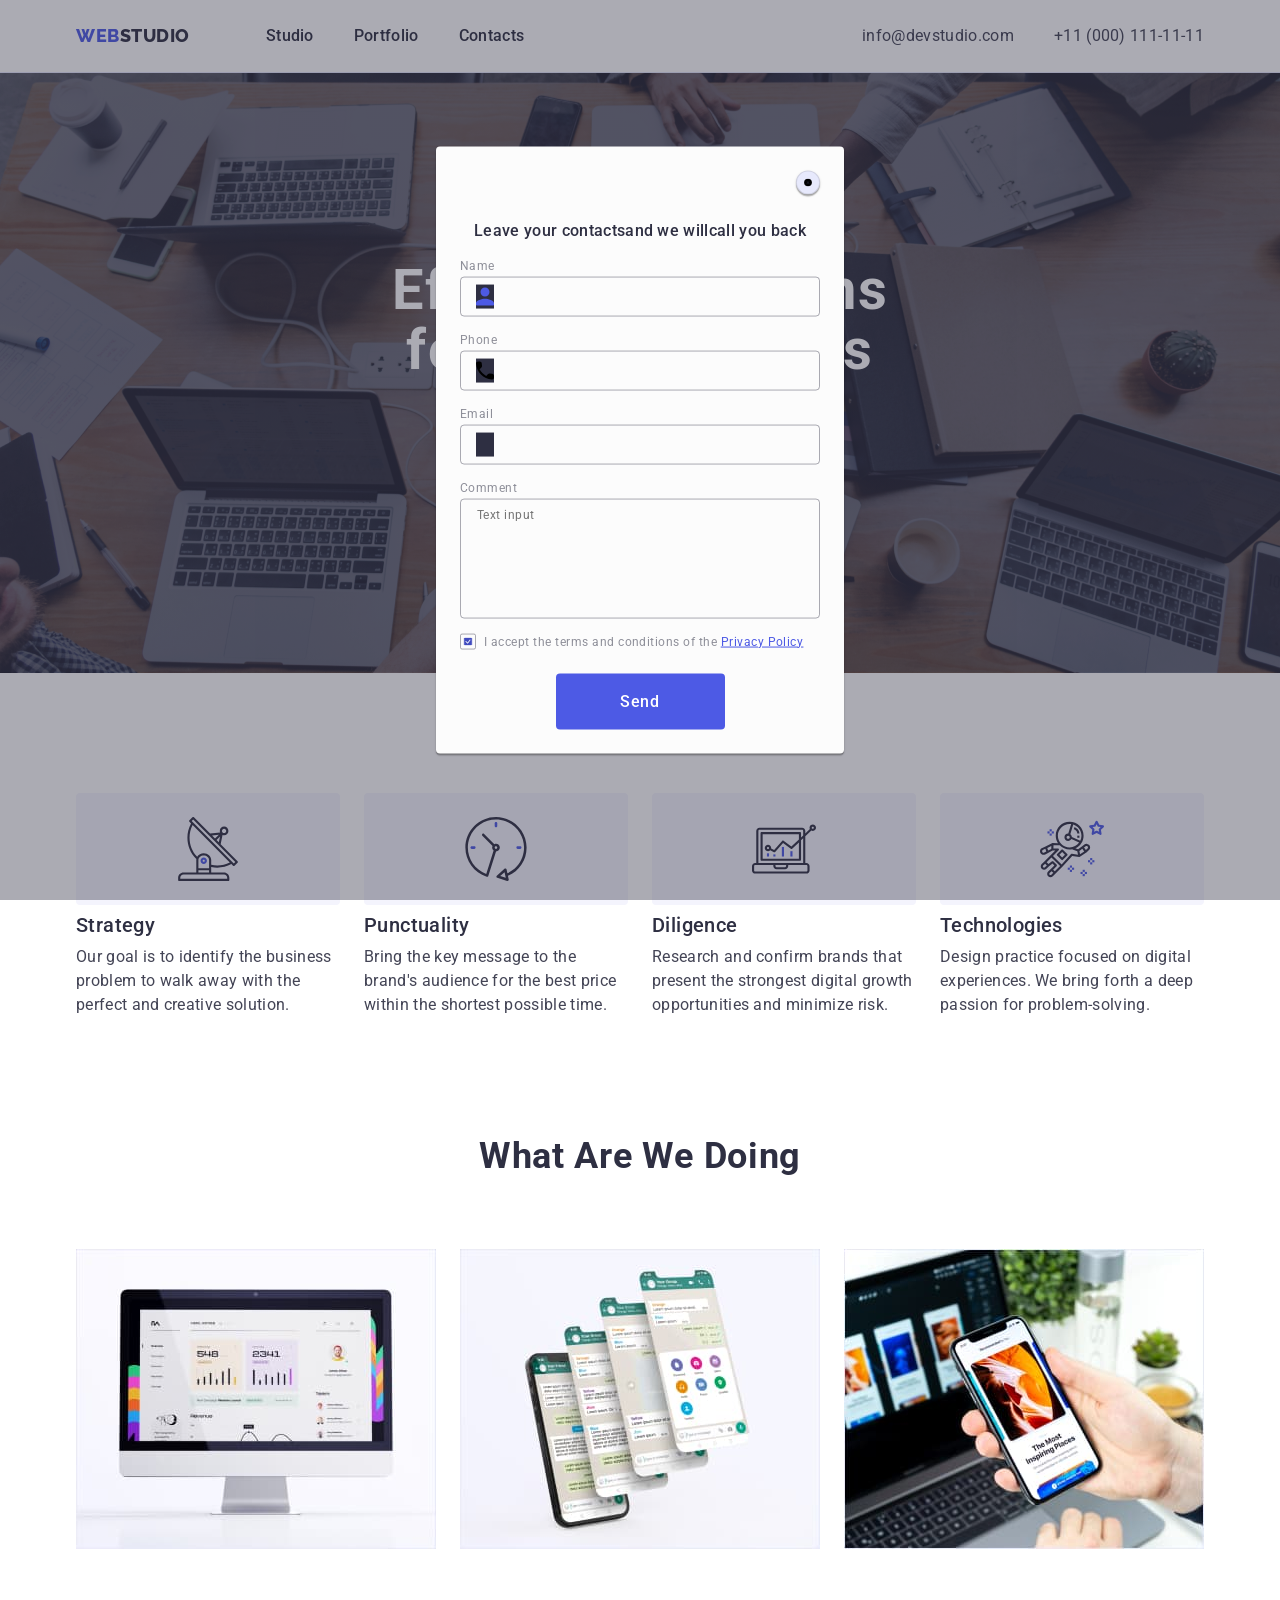
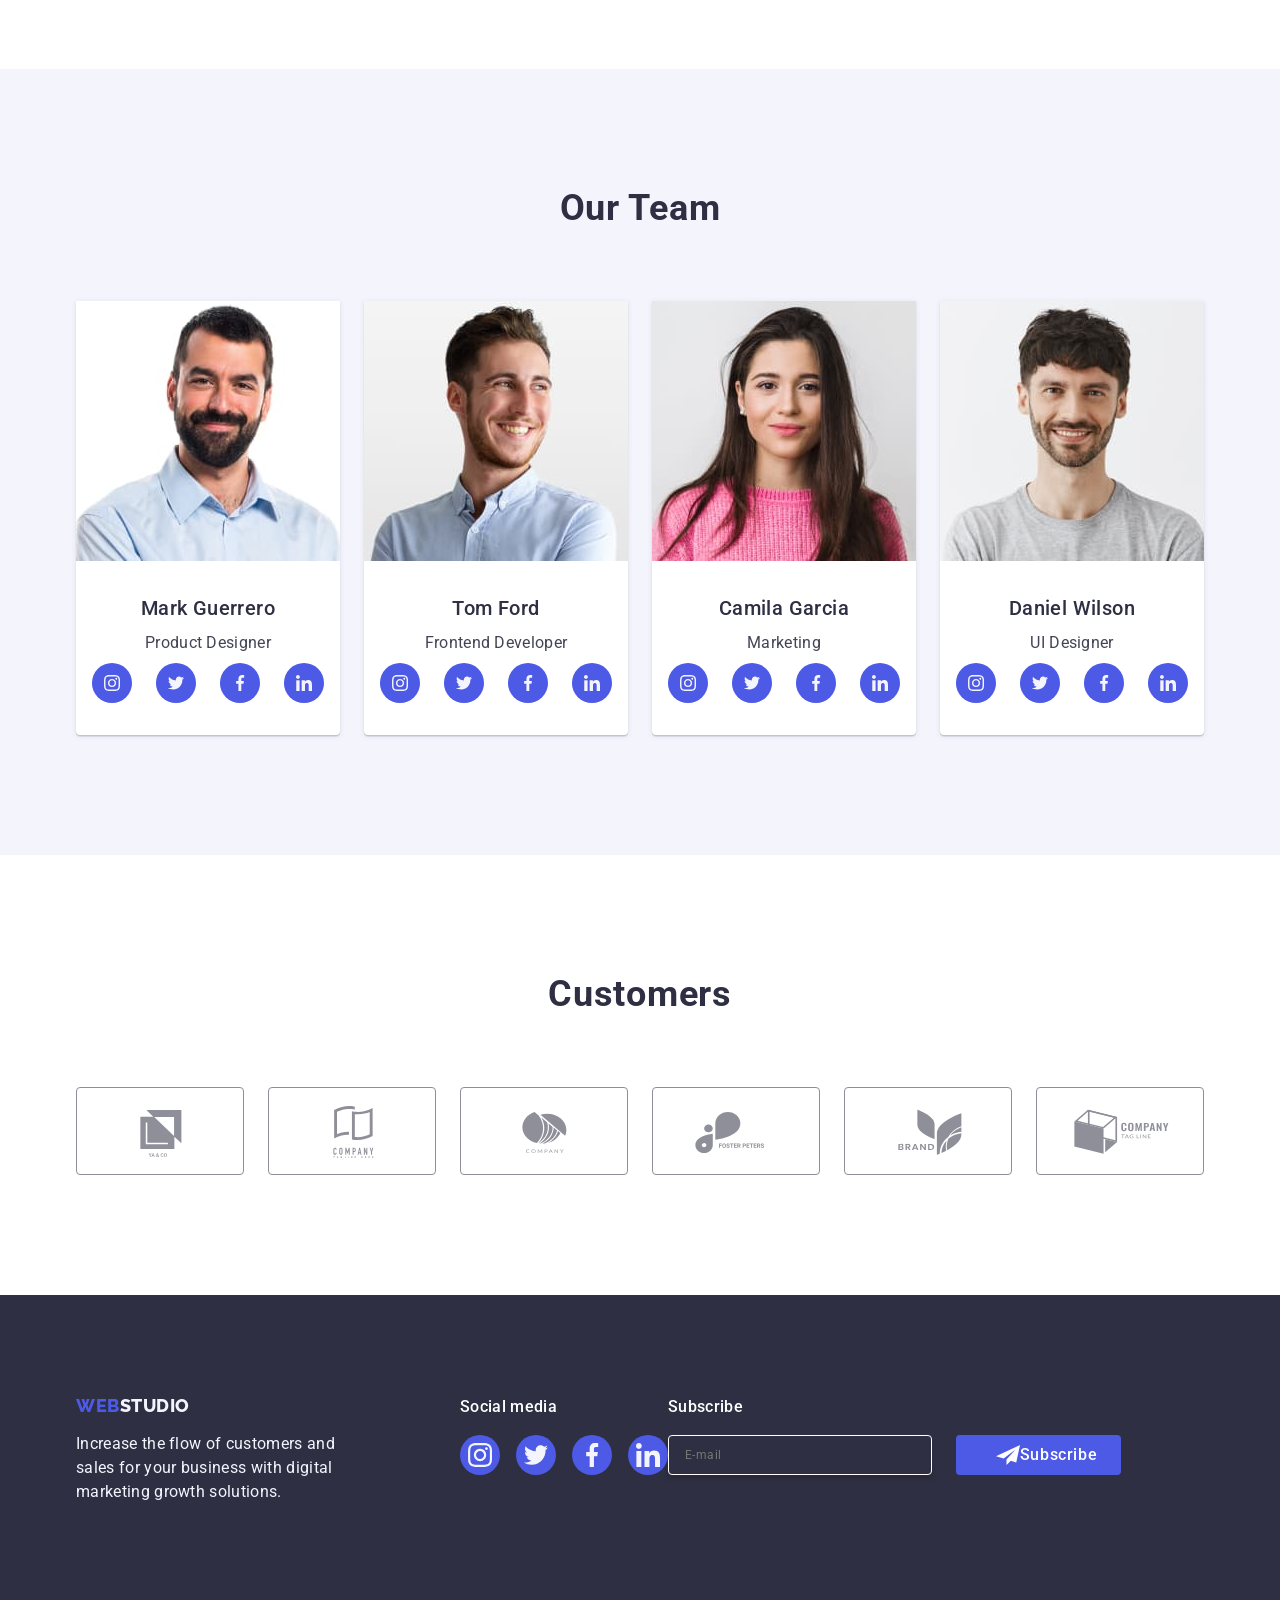
==== index.html @ 84ed00a1 "cor" ====
<!DOCTYPE html>
<html lang="en">
  <head>
    <meta charset="UTF-8" />
    <meta http-equiv="X-UA-Compatible" content="IE=edge" />
    <meta name="viewport" content="width=device-width, initial-scale=1.0" />
    <title>Effective Solutions for Your Business</title>
    <link rel="preconnect" href="https://fonts.googleapis.com" />
    <link rel="preconnect" href="https://fonts.gstatic.com" crossorigin />
    <link
      href="https://fonts.googleapis.com/css2?family=Montserrat:wght@400;700&family=Raleway:wght@800&family=Roboto:wght@400;500;700&display=swap"
      rel="stylesheet"
    />
    <link
      rel="stylesheet"
      href="https://cdnjs.cloudflare.com/ajax/libs/modern-normalize/1.1.0/modern-normalize.min.css"
    />
    <link rel="stylesheet" href="./css/styles.css" />
  </head>
  <body class="page">
    <!--Header-->
    <header class="page-header">
      <div class="container nav-container">
        <nav class="header-nav">
          <a class="link logo-type" href="./index.html"
            >Web<span class="logo-page">Studio</span></a
          >
          <ul class="list first-menu">
            <li class="list menu-item">
              <a class="link menu-link" href="./index.html">Studio</a>
            </li>
            <li class="list menu-item">
              <a class="link menu-link" href="./portfolio.html">Portfolio</a>
            </li>
            <li class="list menu-item">
              <a class="link menu-link" href="">Contacts</a>
            </li>
          </ul>
        </nav>
        <address class="contacts-item">
          <ul class="list contacts-list">
            <li class="link contacts-menu">
              <a class="link contacts" href="mailto:info@devstudio.com"
                >info@devstudio.com</a
              >
            </li>
            <li class="link contacts-menu">
              <a class="link contacts-tel" href="tel:+110001111111"
                >+11 (000) 111-11-11</a
              >
            </li>
          </ul>
        </address>
      </div>
    </header>
    <!--Main-->
    <main>
      <!--hero image-->
      <section class="main">
        <div class="container">
          <h1 class="main-menu">Effective Solutions for Your Business</h1>
          <button class="modal-open-btn" type="button">Order Service</button>
        </div>
      </section>
      <!--List-->
      <section class="list-main">
        <div class="container">
          <h2 class="main-list visually-hidden">Criteria</h2>
          <ul class="list top-list">
            <li class="item-list">
              <div class="icon-container">
                <svg
                  class="icon-list-container"
                  aria-label="іконка першої групи"
                  width="64"
                  height="64"
                >
                  <use href="./images/icons.svg#icon-antenna-1"></use>
                </svg>
              </div>
              <h3 class="list-head">Strategy</h3>
              <p class="text-list">
                Our goal is to identify the business problem to walk away with
                the perfect and creative solution.
              </p>
            </li>
            <li class="item-list">
              <div class="icon-container">
                <svg
                  class="icon-list-container"
                  aria-label="іконка першої групи"
                  width="64"
                  height="64"
                >
                  <use href="./images/icons.svg#icon-clock-1"></use>
                </svg>
              </div>
              <h3 class="list-head">Punctuality</h3>
              <p class="text-list">
                Bring the key message to the brand's audience for the best price
                within the shortest possible time.
              </p>
            </li>
            <li class="item-list">
              <div class="icon-container">
                <svg
                  class="icon-list-container"
                  aria-label="іконка першої групи"
                  width="64"
                  height="64"
                >
                  <use href="./images/icons.svg#icon-diagram-1"></use>
                </svg>
              </div>
              <h3 class="list-head">Diligence</h3>
              <p class="text-list">
                Research and confirm brands that present the strongest digital
                growth opportunities and minimize risk.
              </p>
            </li>
            <li class="item-list">
              <div class="icon-container">
                <svg
                  class="icon-list-container"
                  aria-label="іконка першої групи"
                  width="64"
                  height="64"
                >
                  <use href="./images/icons.svg#icon-astronaut-1"></use>
                </svg>
              </div>
              <h3 class="list-head">Technologies</h3>
              <p class="text-list">
                Design practice focused on digital experiences. We bring forth a
                deep passion for problem-solving.
              </p>
            </li>
          </ul>
        </div>
      </section>
      <!--What are we doing-->
      <section class="about">
        <div class="container">
          <h2 class="title-theme">What are we doing</h2>
          <ul class="list about-list">
            <li class="about-gallery">
              <img
                class="about-gallery-img"
                src="./images/what-are-we-doing/img-1.jpg"
                alt="Portfolio"
                width="360"
                height="300"
              />
            </li>
            <li class="about-gallery">
              <img
                class="about-gallery-img"
                src="./images/what-are-we-doing/img-2.jpg"
                alt="Portfolio"
                width="360"
                height="300"
              />
            </li>
            <li class="about-gallery">
              <img
                class="about-gallery-img"
                src="./images/what-are-we-doing/img-3.jpg"
                alt="Portfolio"
                width="360"
                height="300"
              />
            </li>
          </ul>
        </div>
      </section>
      <!--Our Team-->
      <section class="employees">
        <div class="container">
          <h2 class="title-theme">Our Team</h2>
          <ul class="list employees-list">
            <li class="employees-list-item">
              <img
                class="employees-list-img"
                src="./images/our-time/mark-guerrero.jpg"
                alt="time"
                width="264"
                height="260"
              />
              <div class="container-employees">
                <h3 class="employees-list-name">Mark Guerrero</h3>
                <p class="employees-list-position">Product Designer</p>
                <ul class="social-list list">
                  <li class="social-list-item">
                    <a href="" class="social-list-link">
                      <svg
                        class="social-list-icon"
                        aria-label="іконка інстаграма"
                        width="16"
                        height="16"
                      >
                        <use href="./images/icons.svg#icon-instagram-2"></use>
                      </svg>
                    </a>
                  </li>
                  <li class="social-list-item">
                    <a href="" class="social-list-link">
                      <svg
                        class="social-list-icon"
                        aria-label="іконка твітера"
                        width="16"
                        height="16"
                      >
                        <use href="./images/icons.svg#icon-twitter-1"></use>
                      </svg>
                    </a>
                  </li>
                  <li class="social-list-item">
                    <a href="" class="social-list-link">
                      <svg
                        class="social-list-icon"
                        aria-label="іконка фейсбука"
                        width="16"
                        height="16"
                      >
                        <use href="./images/icons.svg#icon-facebook-1"></use>
                      </svg>
                    </a>
                  </li>
                  <li class="social-list-item">
                    <a href="" class="social-list-link">
                      <svg
                        class="social-list-icon"
                        aria-label="іконка лінкедина"
                        width="16"
                        height="16"
                      >
                        <use href="./images/icons.svg#icon-linkedin-1"></use>
                      </svg>
                    </a>
                  </li>
                </ul>
              </div>
            </li>
            <li class="employees-list-item">
              <img
                class="employees-list-img"
                src="./images/our-time/tom-ford.jpg"
                alt="time"
                width="264"
                height="260"
              />
              <div class="container-employees">
                <h3 class="employees-list-name">Tom Ford</h3>
                <p class="employees-list-position">Frontend Developer</p>
                <ul class="social-list list">
                  <li class="social-list-item">
                    <a href="" class="social-list-link">
                      <svg
                        class="social-list-icon"
                        aria-label="іконка інстаграма"
                        width="16"
                        height="16"
                      >
                        <use href="./images/icons.svg#icon-instagram-2"></use>
                      </svg>
                    </a>
                  </li>
                  <li class="social-list-item">
                    <a href="" class="social-list-link">
                      <svg
                        class="social-list-icon"
                        aria-label="іконка твітера"
                        width="16"
                        height="16"
                      >
                        <use href="./images/icons.svg#icon-twitter-1"></use>
                      </svg>
                    </a>
                  </li>
                  <li class="social-list-item">
                    <a href="" class="social-list-link">
                      <svg
                        class="social-list-icon"
                        aria-label="іконка фейсбука"
                        width="16"
                        height="16"
                      >
                        <use href="./images/icons.svg#icon-facebook-1"></use>
                      </svg>
                    </a>
                  </li>
                  <li class="social-list-item">
                    <a href="" class="social-list-link">
                      <svg
                        class="social-list-icon"
                        aria-label="іконка лінкедина"
                        width="16"
                        height="16"
                      >
                        <use href="./images/icons.svg#icon-linkedin-1"></use>
                      </svg>
                    </a>
                  </li>
                </ul>
              </div>
            </li>
            <li class="employees-list-item">
              <img
                class="employees-list-img"
                src="./images/our-time/camila-garcia.jpg"
                alt="time"
                width="264"
                height="260"
              />
              <div class="container-employees">
                <h3 class="employees-list-name">Camila Garcia</h3>
                <p class="employees-list-position">Marketing</p>
                <ul class="social-list list">
                  <li class="social-list-item">
                    <a href="" class="social-list-link">
                      <svg
                        class="social-list-icon"
                        aria-label="іконка інстаграма"
                        width="16"
                        height="16"
                      >
                        <use href="./images/icons.svg#icon-instagram-2"></use>
                      </svg>
                    </a>
                  </li>
                  <li class="social-list-item">
                    <a href="" class="social-list-link">
                      <svg
                        class="social-list-icon"
                        aria-label="іконка твітера"
                        width="16"
                        height="16"
                      >
                        <use href="./images/icons.svg#icon-twitter-1"></use>
                      </svg>
                    </a>
                  </li>
                  <li class="social-list-item">
                    <a href="" class="social-list-link">
                      <svg
                        class="social-list-icon"
                        aria-label="іконка фейсбука"
                        width="16"
                        height="16"
                      >
                        <use href="./images/icons.svg#icon-facebook-1"></use>
                      </svg>
                    </a>
                  </li>
                  <li class="social-list-item">
                    <a href="" class="social-list-link">
                      <svg
                        class="social-list-icon"
                        aria-label="іконка лінкедина"
                        width="16"
                        height="16"
                      >
                        <use href="./images/icons.svg#icon-linkedin-1"></use>
                      </svg>
                    </a>
                  </li>
                </ul>
              </div>
            </li>
            <li class="employees-list-item">
              <img
                class="employees-list-img"
                src="./images/our-time/daniel-wilson.jpg"
                alt="time"
                width="264"
                height="260"
              />
              <div class="container-employees">
                <h3 class="employees-list-name">Daniel Wilson</h3>
                <p class="employees-list-position">UI Designer</p>
                <ul class="social-list list">
                  <li class="social-list-item">
                    <a href="" class="social-list-link">
                      <svg
                        class="social-list-icon"
                        aria-label="іконка інстаграма"
                        width="16"
                        height="16"
                      >
                        <use href="./images/icons.svg#icon-instagram-2"></use>
                      </svg>
                    </a>
                  </li>
                  <li class="social-list-item">
                    <a href="" class="social-list-link">
                      <svg
                        class="social-list-icon"
                        aria-label="іконка твітера"
                        width="16"
                        height="16"
                      >
                        <use href="./images/icons.svg#icon-twitter-1"></use>
                      </svg>
                    </a>
                  </li>
                  <li class="social-list-item">
                    <a href="" class="social-list-link">
                      <svg
                        class="social-list-icon"
                        aria-label="іконка фейсбука"
                        width="16"
                        height="16"
                      >
                        <use href="./images/icons.svg#icon-facebook-1"></use>
                      </svg>
                    </a>
                  </li>
                  <li class="social-list-item">
                    <a href="" class="social-list-link">
                      <svg
                        class="social-list-icon"
                        aria-label="іконка лінкедина"
                        width="16"
                        height="16"
                      >
                        <use href="./images/icons.svg#icon-linkedin-1"></use>
                      </svg>
                    </a>
                  </li>
                </ul>
              </div>
            </li>
          </ul>
        </div>
      </section>
      <!--Customers-->
      <section class="customers-logo">
        <div class="container">
          <h2 class="customers-head">Customers</h2>
          <ul class="customers-list list">
            <li class="customers-list-icon">
              <a href="" class="customers-icon">
                <svg class="icon-svg" width="104" height="56">
                  <use href="./images/icons.svg#icon-Logo"></use>
                </svg>
              </a>
            </li>
            <li class="customers-list-icon">
              <a href="" class="customers-icon">
                <svg class="icon-svg" width="104" height="56">
                  <use href="./images/icons.svg#icon-Logo-1"></use>
                </svg>
              </a>
            </li>
            <li class="customers-list-icon">
              <a href="" class="customers-icon">
                <svg class="icon-svg" width="104" height="56">
                  <use href="./images/icons.svg#icon-Logo-2"></use>
                </svg>
              </a>
            </li>
            <li class="customers-list-icon">
              <a href="" class="customers-icon">
                <svg class="icon-svg" width="104" height="56">
                  <use href="./images/icons.svg#icon-Logo-3"></use>
                </svg>
              </a>
            </li>
            <li class="customers-list-icon">
              <a href="" class="customers-icon">
                <svg class="icon-svg" width="104" height="56">
                  <use href="./images/icons.svg#icon-Logo-4"></use>
                </svg>
              </a>
            </li>
            <li class="customers-list-icon">
              <a href="" class="customers-icon">
                <svg class="icon-svg" width="104" height="56">
                  <use href="./images/icons.svg#icon-Logo-5"></use>
                </svg>
              </a>
            </li>
          </ul>
        </div>
      </section>
    </main>
    <!--Footer-->
    <footer class="aside">
      <div class="container aside-container">
        <div class="social-head">
          <a class="link logo" href="./index.html"
            >Web<span class="logo-part">Studio</span></a
          >
          <p class="text-footer">
            Increase the flow of customers and sales for your business with
            digital marketing growth solutions.
          </p>
        </div>
        <div class="social-container">
          <p class="head-list">Social media</p>
          <ul class="main-list list">
            <li class="social-list-item">
              <a href="" class="main-list-link">
                <svg
                  class="social-list-icon"
                  aria-label="іконка інстаграма"
                  width="24"
                  height="24"
                >
                  <use href="./images/icons.svg#icon-instagram-2"></use>
                </svg>
              </a>
            </li>
            <li class="social-list-item">
              <a href="" class="main-list-link">
                <svg
                  class="social-list-icon"
                  aria-label="іконка твітера"
                  width="24"
                  height="24"
                >
                  <use href="./images/icons.svg#icon-twitter-1"></use>
                </svg>
              </a>
            </li>
            <li class="social-list-item">
              <a href="" class="main-list-link">
                <svg
                  class="social-list-icon"
                  aria-label="іконка фейсбука"
                  width="24"
                  height="24"
                >
                  <use href="./images/icons.svg#icon-facebook-1"></use>
                </svg>
              </a>
            </li>
            <li class="social-list-item">
              <a href="" class="main-list-link">
                <svg
                  class="social-list-icon"
                  aria-label="іконка лінкедина"
                  width="24"
                  height="24"
                >
                  <use href="./images/icons.svg#icon-linkedin-1"></use>
                </svg>
              </a>
            </li>
          </ul>
        </div>
        <!-----Subscribe----->
        <div class="subscribe-container">
          <p class="subscribe-list">Subscribe</p>
          <form class="subscribe-form">
            <label class="subscribe-form-label">
              <input
                type="email"
                name="user-mail"
                placeholder="E-mail"
                class="subscribe-form-label-input"
              />
            </label>
            <button class="subscribe-form-submit-btn" type="submit">
              <svg
                width="24"
                height="24"
                class="subscribe-form-submit-btn-icon"
              >
                <use
                  href="./images/subscr-icons/symbol-defs.svg#icon-subscribe"
                ></use>
              </svg>
              Subscribe
            </button>
          </form>
        </div>
      </div>
    </footer>

    <!-------Backdrop--------->
    <div class="backdrop">
      <div class="modal">
        <button class="modal-close-btn" type="button">
          <svg
            class="modal-close-btn-icon"
            width="8"
            height="8"
            aria-label="close icon"
          >
            <use href="./images/icons/symbol-defs.svg#icon-closesvg"></use>
          </svg>
        </button>
        <p class="review-form-description">
          Leave your contactsand we willcall you back
        </p>
        <form class="review-form">
          <div class="review-form-field-wrapper">
            <label for="user-name" class="review-form-field-label">Name</label>
            <div class="review-form-input-wrapper">
              <input
                type="text"
                class="review-form-input"
                name="user-name"
                id="user-name"
                pattern="[a-zA-Zа-яА-ЯіІїЇєЄ']+"
                title="Andrii"
                required
              />
              <svg class="review-form-fieled-icon" width="18" height="24">
                <use href="./images/icons/symbol-defs.svg#icon-avatarsvg" />
              </svg>
            </div>
          </div>
          <div class="review-form-field-wrapper">
            <label for="user-phone" class="review-form-field-label"
              >Phone</label
            >
            <div class="review-form-input-wrapper">
              <input
                type="tel"
                class="review-form-input"
                name="user-phone"
                id="user-phone"
                pattern="[0-9]{3}-[0-9]{3}-[0-9]{2}-[0-9]{2}"
                title="xxx-xxx-xx-xx"
                required
              />
              <svg class="review-form-fieled-icon" width="18" height="24">
                <use href="./images/icons/symbol-defs.svg#icon-phonesvg" />
              </svg>
            </div>
          </div>
          <div class="review-form-field-wrapper">
            <label for="user-email" class="review-form-field-label"
              >Email</label
            >
            <div class="review-form-input-wrapper">
              <input
                type="email"
                class="review-form-input"
                name="user-email"
                id="user-email"
                required
              />
              <svg class="review-form-fieled-icon" width="18" height="24">
                <use href="./images/icons/symbol-defs.svg#con-emailsvg" />
              </svg>
            </div>
          </div>
          <div class="review-form-field-wrapper">
            <label for="user-comment" class="review-form-field-label"
              >Comment</label
            >
            <textarea
              class="review-form-message"
              name="user-comment"
              id="user-comment"
              placeholder="Text input"
              required
            ></textarea>
          </div>
          <div class="review-form-checkbox-wrapper">
            <input
              type="checkbox"
              class="review-form-privacy-checkbox visually-hidden"
              name="user-privacy"
              id="user-privacy"
              value="true"
              required
            />
            <label for="user-privacy" class="review-form-checkbox-label">
              <span class="review-form-own-checkbox">
                <svg
                  class="review-form-own-checkbox-icon"
                  width="10"
                  height="8"
                >
                  <use
                    href="./images/icons/symbol-defs.svg#icon-checkboxsvg"
                  ></use>
                </svg> </span
              >I accept the terms and conditions of the
              <a class="privacy-policy-link" href="">Privacy Policy</a></label
            >
          </div>
          <button class="review-form-submit-btn" type="submit">Send</button>
        </form>
      </div>
    </div>
  </body>
</html>
---- css/styles.css ----
:root {
    --primary-color-text: #2e2f42;
    --accent-color: #4d5ae5;
    --accent-color-secondary: #f4f4fd;
    --page--background--color: #ffffff;
    --brand-color: #434455;
    --page-color: #404bbf;
    --customers-color: #8e8f99;
    --social-background-color: #31d0aa;
    --transition-duration-and-func: 250ms cubic-bezier(0.4, 0, 0.2, 1);
  }
  .list {
    list-style: none;
  }
  .link {
    text-decoration: none;
  }
  button {
    cursor: pointer;
    color: var(--accent-color);
    background-color: var(--accent-color);
    transition: color var(--transition-duration-and-func);
    background-color: var(--transition-duration-and-func);
  }
  h1,
  h2,
  h3,
  p {
    margin-top: 0;
    margin-bottom: 0;
  }
  ul,
  ol {
    margin-top: 0;
    margin-bottom: 0;
    padding-left: 0;
  }
  img {
    display: block;
  }
  .main {
    margin-right: auto;
    margin-left: auto;
    background-color: var(--primary-color-text);
    padding: 188px 0;
    background-color: var(--primary-color-text);
    background-image: linear-gradient(
        rgba(46, 47, 66, 0.7),
        rgba(46, 47, 66, 0.7)
      ),
      url(../images/hero/bg.jpg);
    background-size: cover;
    max-width: 1440px;
    background-repeat: no-repeat;
    background-position: center;
  }
  .main-menu {
    font-family: 'Roboto', sans-serif;
    font-style: normal;
    font-weight: 700;
    font-size: 56px;
    line-height: 1.07;
    text-align: center;
    letter-spacing: 0.02em;
    color: var(--page--background--color);
    text-align: center;
    max-width: 496px;
    margin-left: auto;
    margin-right: auto;
  }
  .page-header {
    border-bottom: 1px solid #e7e9fc;
    box-shadow: 0px 2px 1px rgba(46, 47, 66, 0.08),
      0px 1px 1px rgba(46, 47, 66, 0.16), 0px 1px 6px rgba(46, 47, 66, 0.08);
  }
  .header-nav {
    display: flex;
    align-items: center;
  }
  .first-menu {
    display: flex;
    gap: 40px;
  }
  .container {
    width: 1158px;
    padding-left: 15px;
    padding-right: 15px;
    margin: 0 auto;
  }
  .nav-container {
    display: flex;
    align-items: center;
    justify-content: space-between;
  }
  .page {
    font-family: 'Roboto', sans-serif;
    color: var(--brand-color);
    background-color: var(--page--background--color);
  }
  .menu-link {
    font-weight: 500;
    font-size: 16px;
    line-height: 1.5;
    letter-spacing: 0.02em;
    color: var(--primary-color-text);
    padding: 24px 0;
    display: block;
    transition: color 300ms linear;
  }
  .menu-link:hover,
  .menu-link:focus {
    color: var(--page-color);
  }
  .contacts-item {
    font-style: normal;
    margin-left: auto;
  }
  .contacts-list {
    display: flex;
    gap: 40px;
  }
  .contacts {
    font-size: 16px;
    line-height: 1.5;
    letter-spacing: 0.02em;
    color: var(--brand-color);
  }
  .contacts-tel {
    font-size: 16px;
    line-height: 1.5;
    letter-spacing: 0.02em;
    color: var(--brand-color);
    margin-right: auto;
    transition: color 300ms linear;
  }
  .contacts:hover,
  .contacts:focus {
    color: var(--page-color);
  }
  
  .contacts:hover,
  .contacts:focus {
    color: var(--page-color);
  }
  .modal-open-btn {
    font-weight: 500;
    font-size: 16px;
    line-height: 1.5;
    display: block;
    letter-spacing: 0.04em;
    background-color: var(--accent-color);
    color: var(--page--background--color);
    padding: 16px 32px;
    border: none;
    border-radius: 4px;
    cursor: pointer;
    margin-left: auto;
    margin-right: auto;
    margin-top: 48px;
    min-width: 169px;
    box-shadow: 0px 4px 4px rgba(0, 0, 0, 0.15);
  }
  .modal-open-btn:hover,
  .modal-open-btn:focus {
    background-color: var(--page-color);
    color: var(--accent-color-secondary);
  }
  .list-main {
    padding: 120px 0;
  }
  .icon-container {
    display: flex;
    align-items: center;
    justify-content: center;
    height: 112px;
    background-color: var(--accent-color-secondary);
    border-radius: 4px;
    margin-bottom: 8px;
  }
  
  .list-head {
    font-weight: 500;
    font-size: 20px;
    line-height: 1.2;
    letter-spacing: 0.02em;
    color: var(--primary-color-text);
    margin-bottom: 8px;
  }
  .text-list {
    font-size: 16px;
    line-height: 1.5;
    letter-spacing: 0.02em;
    color: var(--brand-color);
  }
  .top-list {
    display: flex;
    gap: 24px;
  }
  .item-list {
    width: calc((100% - 72px) / 4);
  }
  .title-theme {
    font-family: 'Roboto', sans-serif;
    font-style: normal;
    font-weight: 700;
    font-size: 36px;
    line-height: 1.11;
    text-align: center;
    letter-spacing: 0.02em;
    text-transform: capitalize;
    color: var(--primary-color-text);
    margin-bottom: 72px;
  }
  .title {
    font-weight: 500;
    font-size: 20px;
    line-height: 1.2;
    letter-spacing: 0.02em;
    color: var(--primary-color-text);
    margin-bottom: 8px;
  }
  .employees {
    background-color: var(--accent-color-secondary);
    padding: 120px 0;
  }
  
  .employees-list-name {
    font-family: 'Roboto', sans-serif;
    font-style: normal;
    font-weight: 500;
    font-size: 20px;
    line-height: 1.5;
    text-align: center;
    letter-spacing: 0.02em;
    color: var(--primary-color-text);
    text-align: center;
    margin-bottom: 8px;
  }
  .employees-list-position {
    font-size: 16px;
    line-height: 1.5;
    text-align: center;
    letter-spacing: 0.02em;
    color: var(--brand-color);
    text-align: center;
    margin-bottom: 8px;
  }
  .employees-list-item {
    background-color: var(--page--background--color);
    width: calc((100% - 72px) / 4);
    border-radius: 0px 0px 4px 4px;
    box-shadow: 0px 1px 6px rgba(46, 47, 66, 0.08),
      0px 1px 1px rgba(46, 47, 66, 0.16), 0px 2px 1px rgba(46, 47, 66, 0.08);
  }
  .employees-list {
    display: flex;
    gap: 24px;
  }
  .container-employees {
    padding: 32px 0 32px;
  }
  .social-list {
    display: flex;
    justify-content: center;
    gap: 24px;
  }
  .social-list-link {
    display: flex;
    justify-content: center;
    align-items: center;
    width: 40px;
    height: 40px;
    background-color: var(--accent-color);
    border-radius: 50%;
  }
  .social-list-link:hover,
  .social-list-link:focus {
    background-color: var(--page-color);
  }
  .aside {
    background-color: var(--primary-color-text);
    padding: 100px 0;
  }
  .aside-container {
    display: flex;
    align-items: baseline;
  }
  .text-footer {
    font-size: 16px;
    line-height: 1.5;
    letter-spacing: 0.02em;
    color: var(--accent-color-secondary);
    width: 264px;
    height: 72px;
    left: 156px;
    top: 2420px;
  }
  .logo {
    font-family: 'Raleway', sans-serif;
    font-weight: 800;
    font-size: 18px;
    line-height: 1.17;
    letter-spacing: 0.03em;
    text-transform: uppercase;
    text-decoration: none;
    color: var(--accent-color);
    display: inline-block;
    margin-bottom: 16px;
  }
  .logo-part {
    color: var(--accent-color-secondary);
  }
  .logo-page {
    color: var(--primary-color-text);
  }
  .about {
    padding-bottom: 120px;
  }
  .img-about {
    text-decoration: none;
    display: flex;
    flex-wrap: wrap;
    column-gap: 24px;
    row-gap: 48px;
  }
  .about-img {
    display: block;
  }
  .about-img:hover,
  .about-img:focus {
    box-shadow: 0px 1px 6px rgba(46, 47, 66, 0.08),
      0px 1px 1px rgba(46, 47, 66, 0.16), 0px 2px 1px rgba(46, 47, 66, 0.08);
  }
  .about-list {
    display: flex;
    gap: 24px;
  }
  .about-gallery {
    width: calc((100% - 48px) / 3);
  }
  .about-img-gallery {
    font-style: normal;
    font-weight: 400;
    font-size: 16px;
    line-height: 1.5;
    letter-spacing: 0.02em;
    color: #434455;
    flex: none;
  }
  .open-btn {
    font-family: 'Roboto', sans-serif;
    font-weight: 500;
    font-size: 16px;
    line-height: 1.5;
    letter-spacing: 0.04em;
    padding: 12px 24px;
    background: var(--accent-color-secondary);
    border: 1px solid #e7e9fc;
    border-radius: 4px;
  }
  .open-btn:hover,
  .open-btn:focus {
    background-color: var(--page-color);
    color: var(--page--background--color);
    border: 1px solid transparent;
    box-shadow: 0px 3px 1px rgba(0, 0, 0, 0.1), 0px 2px 1px rgba(0, 0, 0, 0.08),
      0px 2px 2px rgba(0, 0, 0, 0.12);
  }
  .type {
    padding: 96px 0 120px;
  }
  .button {
    display: flex;
    justify-content: center;
    gap: 24px;
    margin-bottom: 72px;
  }
  .container-img-about {
    padding: 32px 16px;
    border: 1px solid #e7e9fc;
    border-top: none;
  }
  .logo-type {
    font-family: 'Raleway', sans-serif;
    font-weight: 800;
    font-size: 18px;
    line-height: 1.17;
    letter-spacing: 0.03em;
    text-transform: uppercase;
    text-decoration: none;
    color: var(--accent-color);
    margin-right: 76px;
    display: inline-block;
  }
  .visually-hidden {
    position: absolute;
    white-space: nowrap;
    width: 1px;
    height: 1px;
    overflow: hidden;
    border: 0;
    padding: 0;
    clip: rect(0 0 0 0);
    clip-path: inset(50%);
    margin: -1px;
  }
  .head-list {
    font-weight: 500;
    font-size: 16px;
    line-height: 1.5;
    color: var(--page--background--color);
    letter-spacing: 0.02em;
    margin-bottom: 16px;
  }
  .customers-logo {
    padding-top: 120px;
    padding-bottom: 120px;
  }
  .customers-head {
    text-align: center;
    letter-spacing: 0.02em;
    font-size: 36px;
    line-height: 1.11;
    color: var(--primary-color-text);
    margin-bottom: 72px;
  }
  .customers-list {
    display: flex;
    gap: 24px;
  }
  .customers-list-icon {
    width: calc((100% - 120px) / 6);
    height: 88px;
  }
  .contacts-list-icon:hover,
  .customers-list-icon:focus {
    background: #404bbf;
  }
  .customers-icon {
    width: 100%;
    height: 100%;
    border: 1px solid #8e8f99;
    border-radius: 4px;
    display: flex;
    align-items: center;
    justify-content: center;
    color: var(--customers-color);
  }
  .customers-icon:hover,
  .customers-icon:focus {
    border-color: #404bbf;
    color: #404bbf;
  }
  .icon-customers {
    fill: currentColor;
  }
  .icon-svg {
    fill: currentColor;
  }
  .aside-icon {
    display: flex;
    align-items: baseline;
  }
  .social-head {
    margin-right: 120px;
  }
  .main-list {
    display: flex;
    justify-content: center;
    gap: 16px;
  }
  .social-list-item {
    width: 40px;
    height: 40px;
  }
  .main-list-link {
    width: 100%;
    height: 100%;
    background-color: var(--accent-color);
    border-radius: 50%;
    display: flex;
    align-items: center;
    justify-content: center;
  }
  .social-list-link:hover,
  .social-list-link:focus {
    background-color: #404bbf;
  }
  .social-list-icon {
    fill: var(--accent-color-secondary);
  }
  .main-list-link:hover,
  .main-list-link:focus {
    background-color: #31d0aa;
  }
/*===========Subscribe===========*/
.subscribe-list {
  margin-bottom: 16px; 
  font-weight: 500; 
  font-size: 16px;
  line-height: 1.5; 
  letter-spacing: 0.02em;
  color: #ffffff;
}
.subscribe-form {
  display: flex;
  gap: 24px;
}
.subscribe-form-label-input {
  width: 264px;
  height: 40px;
  border: 1px solid #ffffff;
  background-color: transparent; 
  font-size: 12px;
  line-height: 2;
  letter-spacing: 0.04em; 
  padding-left: 16px; 
  box-shadow: 0px 4px 4px rgba(0, 0, 0, 0.15);
  border-radius: 4px;
  color: #ffffff;
  
}
.subscribe-form-submit-btn {
  font-family: "Roboto", sans-serif;
  min-width: 165px;
  height: 40px; 
  display: flex;
  justify-content: center; 
  align-items: center;
  font-size: 16px;
  font-size: 16px;
  font-weight: 500; 
  line-height: 1.5;
  letter-spacing: 0.04em;
  color: #ffffff;
  cursor: pointer;
  background-color: #4D5AE5;
  border: none;
  border-radius: 4px;
}
.subscribe-form-submit-btn-icon {
  margin-left: 16px;
}


/*=========== /Backdrop styles =========== */
  .backdrop {
    position: fixed;
    top: 0;
    left: 0;
    z-index: 9999999;
    width: 100%;
    height: 100%;
    background-color: rgba(46, 47, 66, 0.4);
    transition:  opacity 250ms cubic-bezier(0.4, 0, 0.2, 1), visibility 250ms cubic-bezier(0.4, 0, 0.2, 1);
  }
  /*=========== Modal window styles =========== */
  .modal {
    position: absolute;
    top: 50%;
    left: 50%;
    transform: translate(-50%, -50%) scale(1);
    width: 408px;
    min-height: 584px;
    background: #fcfcfc;
    padding: 72px 24px 24px 24px;
    margin-bottom: auto;
    border-radius: 4px;
    box-shadow: 0px 1px 1px rgba(0, 0, 0, 0.14), 0px 1px 3px rgba(0, 0, 0, 0.12), 0px 2px 1px rgba(0, 0, 0, 0.2);
    transition: transform 250ms cubic-bezier(0.4, 0, 0.2, 1);
  }
  .modal-close-btn {
    display: flex; 
    align-items: center;
    justify-content: center;
    position: absolute;
    top: 24px;
    border: 1px solid rgba(0, 0, 0, 0.1); 
    right: 24px;
    width: 24px;
    height: 24px;
    border: 1px;
    background-color: #e7e9fc;
    border-radius: 50%;
    padding: 0;
    cursor: pointer;
    transition: background-color 250ms cubic-bezier(0.4, 0, 0.2, 1), border 250ms cubic-bezier(0.4, 0, 0.2, 1);
    box-shadow: 0px 1px 1px rgba(0, 0, 0, 0.14), 0px 1px 3px rgba(0, 0, 0, 0.12), 0px 2px 1px rgba(0, 0, 0, 0.2);
    border: 1px solid rgba(0, 0, 0, 0.1);
  }

  .modal-close-btn:hover,
  .modal-close-btn:focus {
    background-color: #404bbf;
    border: none;
    fill: #ffffff;
  }
  .modal-close-btn-icon {
    transition: fill 250ms cubic-bezier(0.4, 0, 0.2, 1); 
  }
  
  /*=========== Review form styles ===========*/
  .review-form-description {
    font-weight: 500;
    line-height: 1.5;
    width: 360px;
    height: 24px;
    top: 152px;
    left: 540px;
    font-family: Roboto;
    font-size: 16px;
    font-weight: 500;
    line-height: 24px;
    letter-spacing: 0.02em;
    text-align: center; 
    color: var(--primary-color-text);
    margin-bottom: 16px;
  }
  .review-form-field-label {
    font-family: Roboto;
    font-size: 12px;
    font-weight: 400;
    line-height: 1.17;
    letter-spacing: 0.04em;
    text-align: left;
    display: block;
    color: var(--customers-color);
    margin-bottom: 4px;
  }
  .review-form-field-wrapper {
    margin-bottom: 8px;
  }
  .review-form-input-wrapper {
    position: relative;
    margin-bottom: 16px;
  }
  .review-form-input {
    width: 100%;
    height: 40px;
    top: 18px;
    border-radius: 4px;
    border: 1px;
    background-color: transparent;
    padding-left: 38px;
    transition: border-color 250ms linear;
    border: 1px solid rgba(46, 47, 66, 0.4);
    outline: transparent;
    transition: border-color 250ms cubic-bezier(0.4, 0, 0.2, 1); 
  }
  
  .review-form-input:focus {
    border-color: #4D5AE5;
  }
  
  .review-form-fieled-icon {
    position: absolute;
    top: 50%;
    left: 16px;
    transform: translateY(-50%);
    transition: border-color 250ms linear;
    stroke: transparent;
    background-color: rgba(46, 47, 66, 1);
    transition: fill 250ms cubic-bezier(0.4, 0, 0.2, 1);
  }
  .review-form-input:focus + .review-form-fieled-icon {
    fill: #4D5AE5;
  }
  .review-form-message {
    width: 100%;
    height: 120px;
    font-size: 12px;
    line-height: 1.17;
    letter-spacing: 0.04em;
    top: 216px;
    border-radius: 4px;
    border: 1px;
    background-color: transparent;
    border: 1px solid rgba(46, 47, 66, 0.4);
    resize: none;
    padding: 8px 16px;
    color: rgba(46, 47, 66, 0.4);
    outline: transparent;
    transition: border-color 250ms cubic-bezier(0.4, 0, 0.2, 1);
  }
  .review-form-message:focus {
    border-color: #4D5AE5;
    outline: none;
  }
  .review-form-checkbox-label {
    font-size: 12px;
    font-weight: 400;
    line-height: 1.17;
    letter-spacing: 0.04em;
    text-align: left;
    color: var(--customers-color);
  }
  .review-form-checkbox-wrapper {
    margin-bottom: 24px;
  }
  .review-form-privacy-checkbox:checked
    + .review-form-checkbox-label
    .review-form-own-checkbox {
    width: 20px;
    height: 20px;
    background-color: var(--page-color);
    fill: var(--accent-color-secondary);
  }
  .review-form-privacy-checkbox:focus
    + .review-form-checkbox-label
    .review-form-own-checkbox {
    outline: 2px solid rgba(77, 90, 229, 1);
    border: none;
  }
  .review-form-own-checkbox {
    display: inline-flex;
    width: 16px;
    height: 16px;
    border-radius: 2px;
    border: 1px solid rgba(46, 47, 66, 0.4);
    cursor: pointer;
    margin-right: 8px;
    align-items: center;
    justify-content: center;
    fill: transparent;
    transition: background-color 250ms cubic-bezier(0.4, 0, 0.2, 1), border 250ms cubic-bezier(0.4, 0, 0.2, 1), fill 250ms cubic-bezier(0.4, 0, 0.2, 1);
  } 
  .privacy-policy-link {
    color: var(--accent-color);
    text-decoration: underline;
  }
  .review-form-submit-btn {
    font-family: "Roboto", sans-serif;
    font-weight: 500;
    line-height: 1.5;
    letter-spacing: 0.04em;
    display: block;
    min-width: 169px;
    height: 56px;
    top: 584px;
    left: 635px;
    padding: 4px;
    padding: 16px, 32px, 16px, 32px;
    border: none;
    border-radius: 4px;
    gap: 10px;
    background-color: #4D5AE5;
    color: #ffffff;
    margin-left: auto;
    margin-right: auto;
    cursor: pointer;
    transition: background-color 250ms cubic-bezier(0.4, 0, 0.2, 1); 
  }
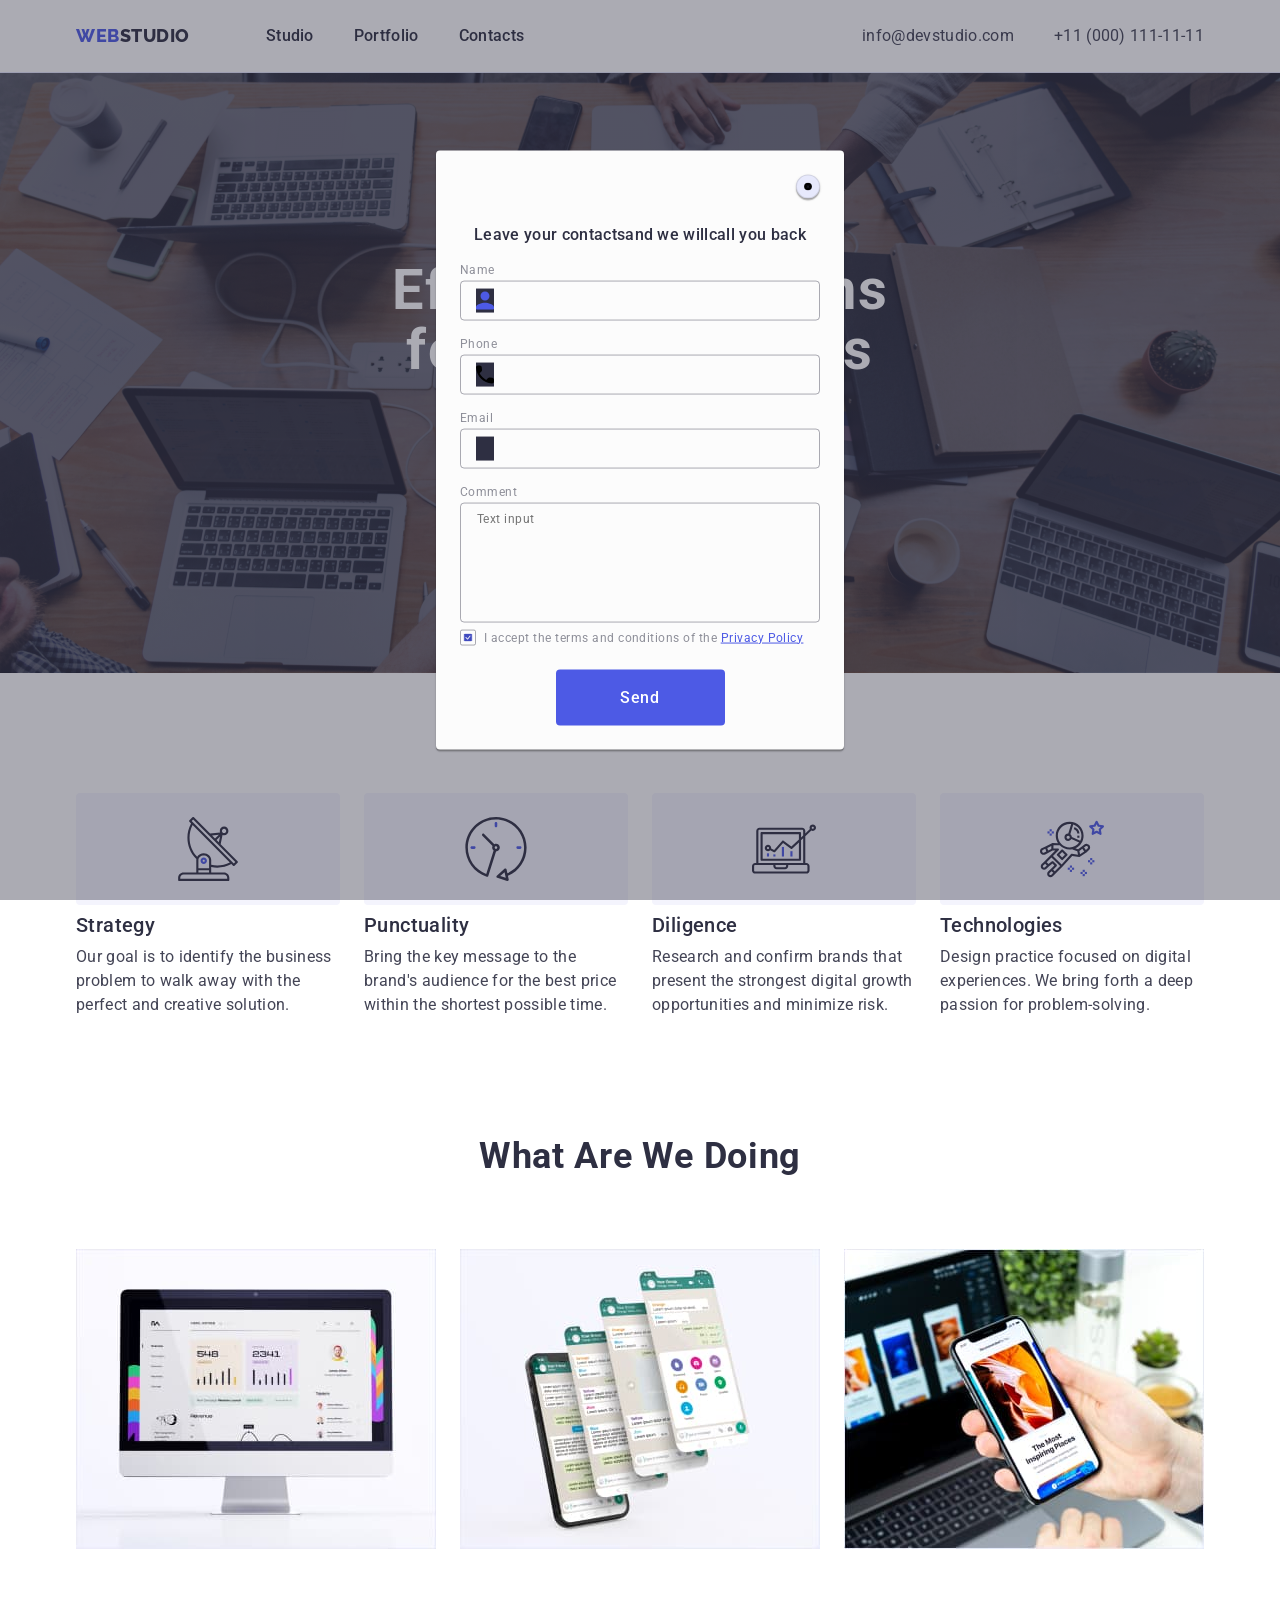
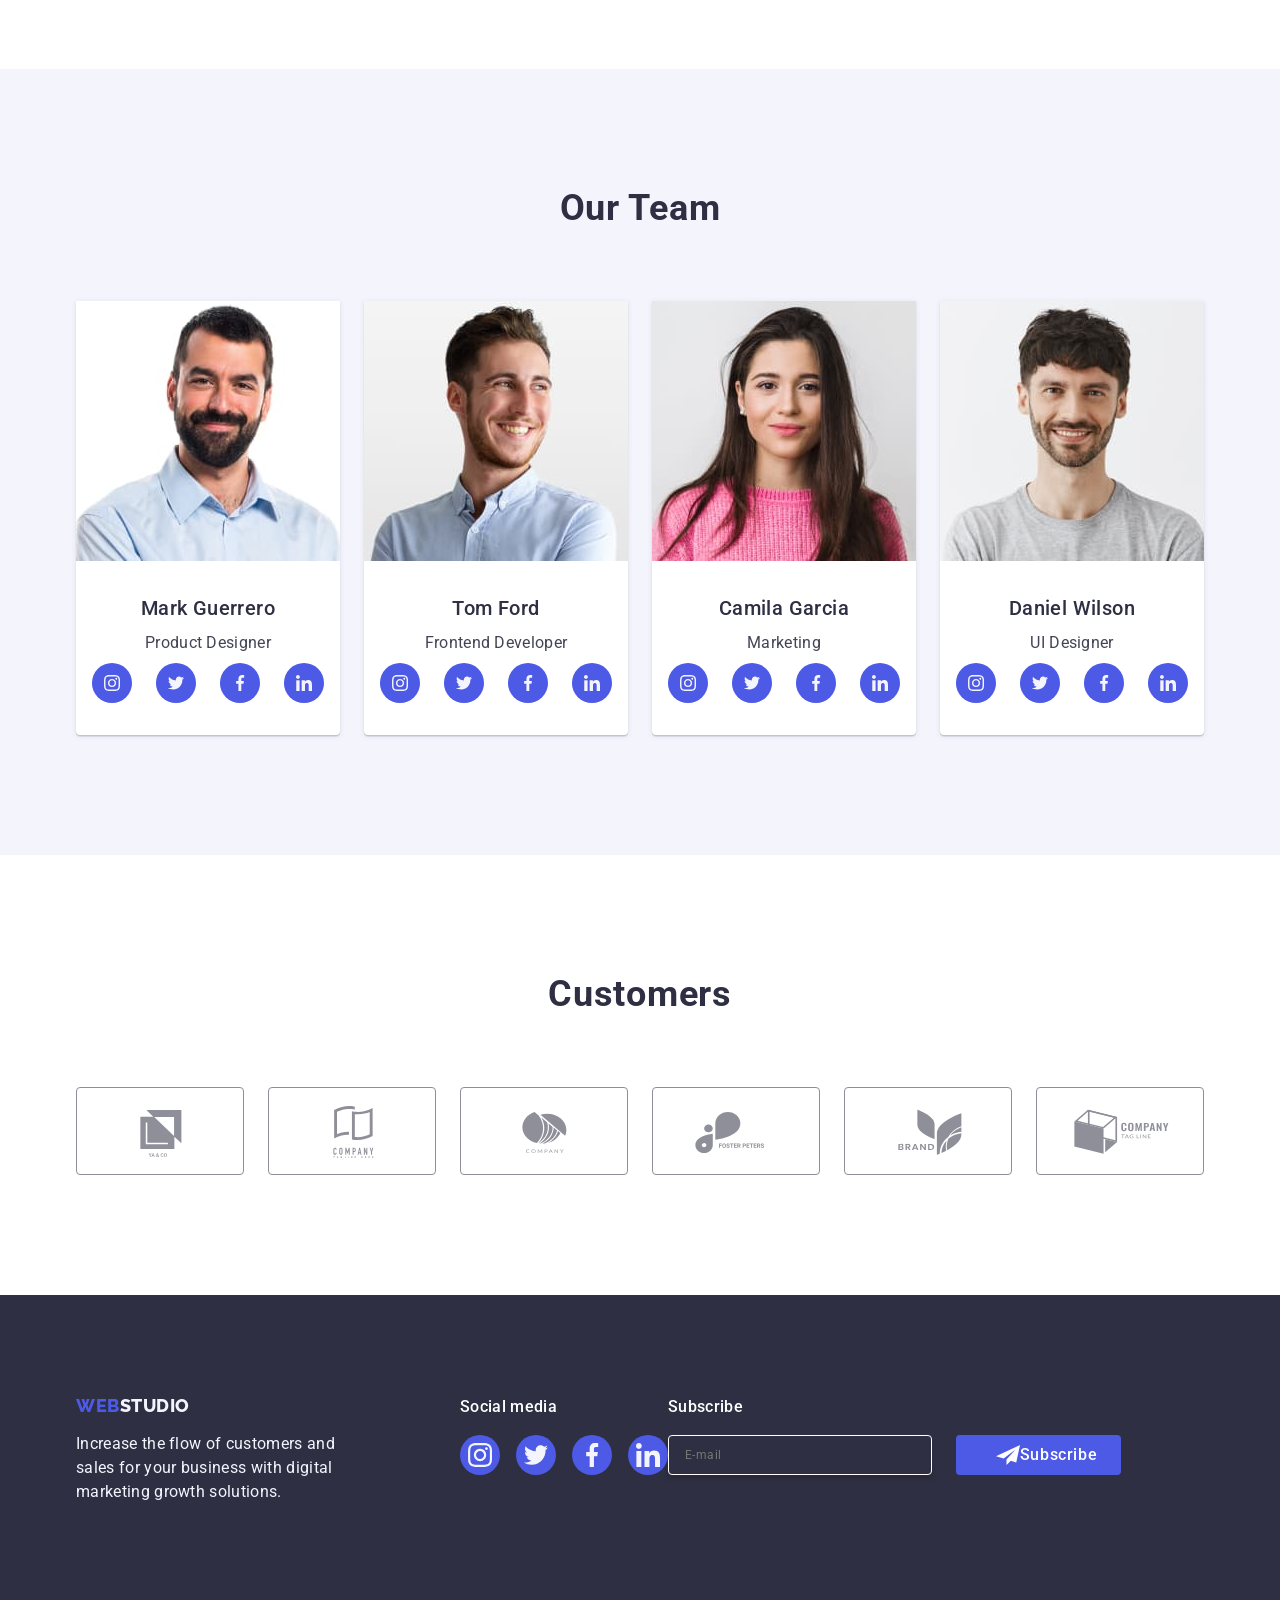
==== commit aa1280dd: "corr" ====
--- a/index.html
+++ b/index.html
@@ -631,7 +631,7 @@
               </svg>
             </div>
           </div>
-          <div class="review-form-field-wrapper">
+          <div class="review-form-wrapper">
             <label for="user-email" class="review-form-field-label"
               >Email</label
             >
--- a/css/styles.css
+++ b/css/styles.css
@@ -627,7 +627,7 @@
     color: var(--customers-color);
     margin-bottom: 4px;
   }
-  .review-form-field-wrapper {
+  .review-form-wrapper {
     margin-bottom: 8px;
   }
   .review-form-input-wrapper {
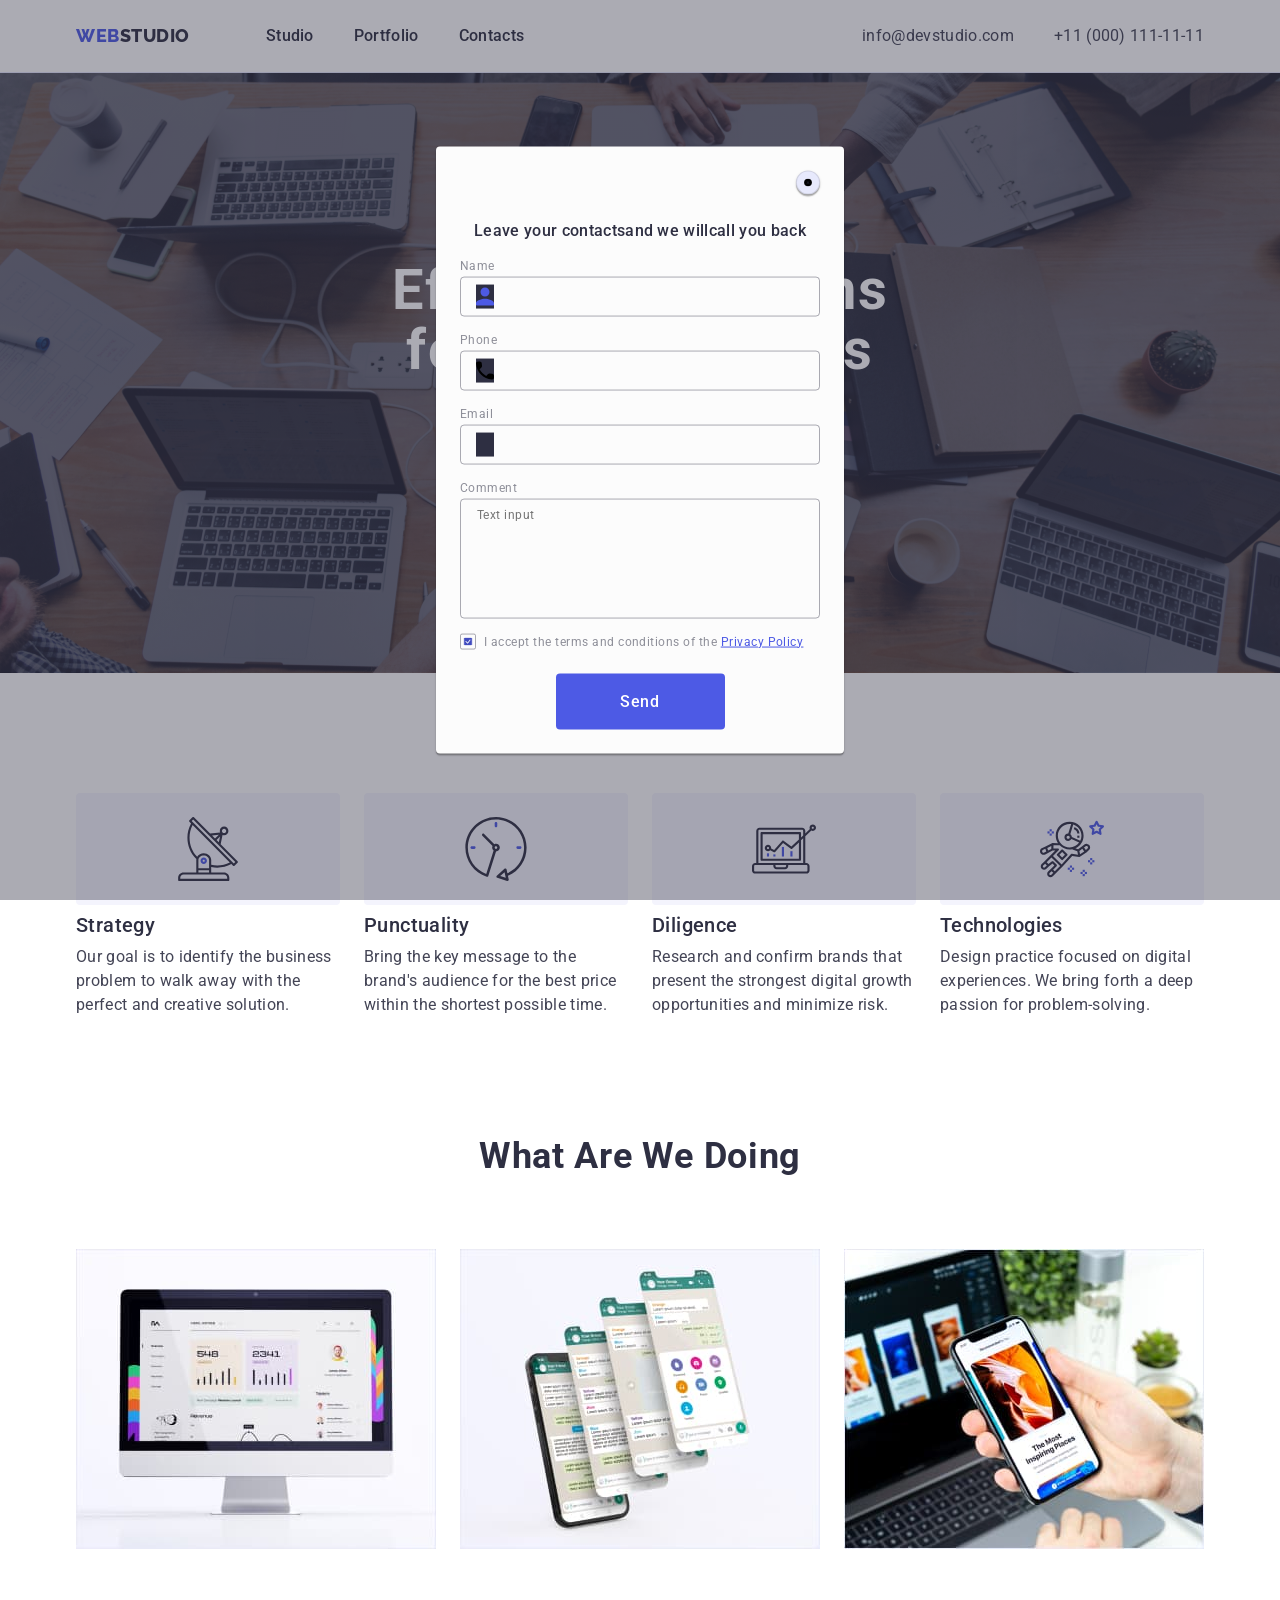
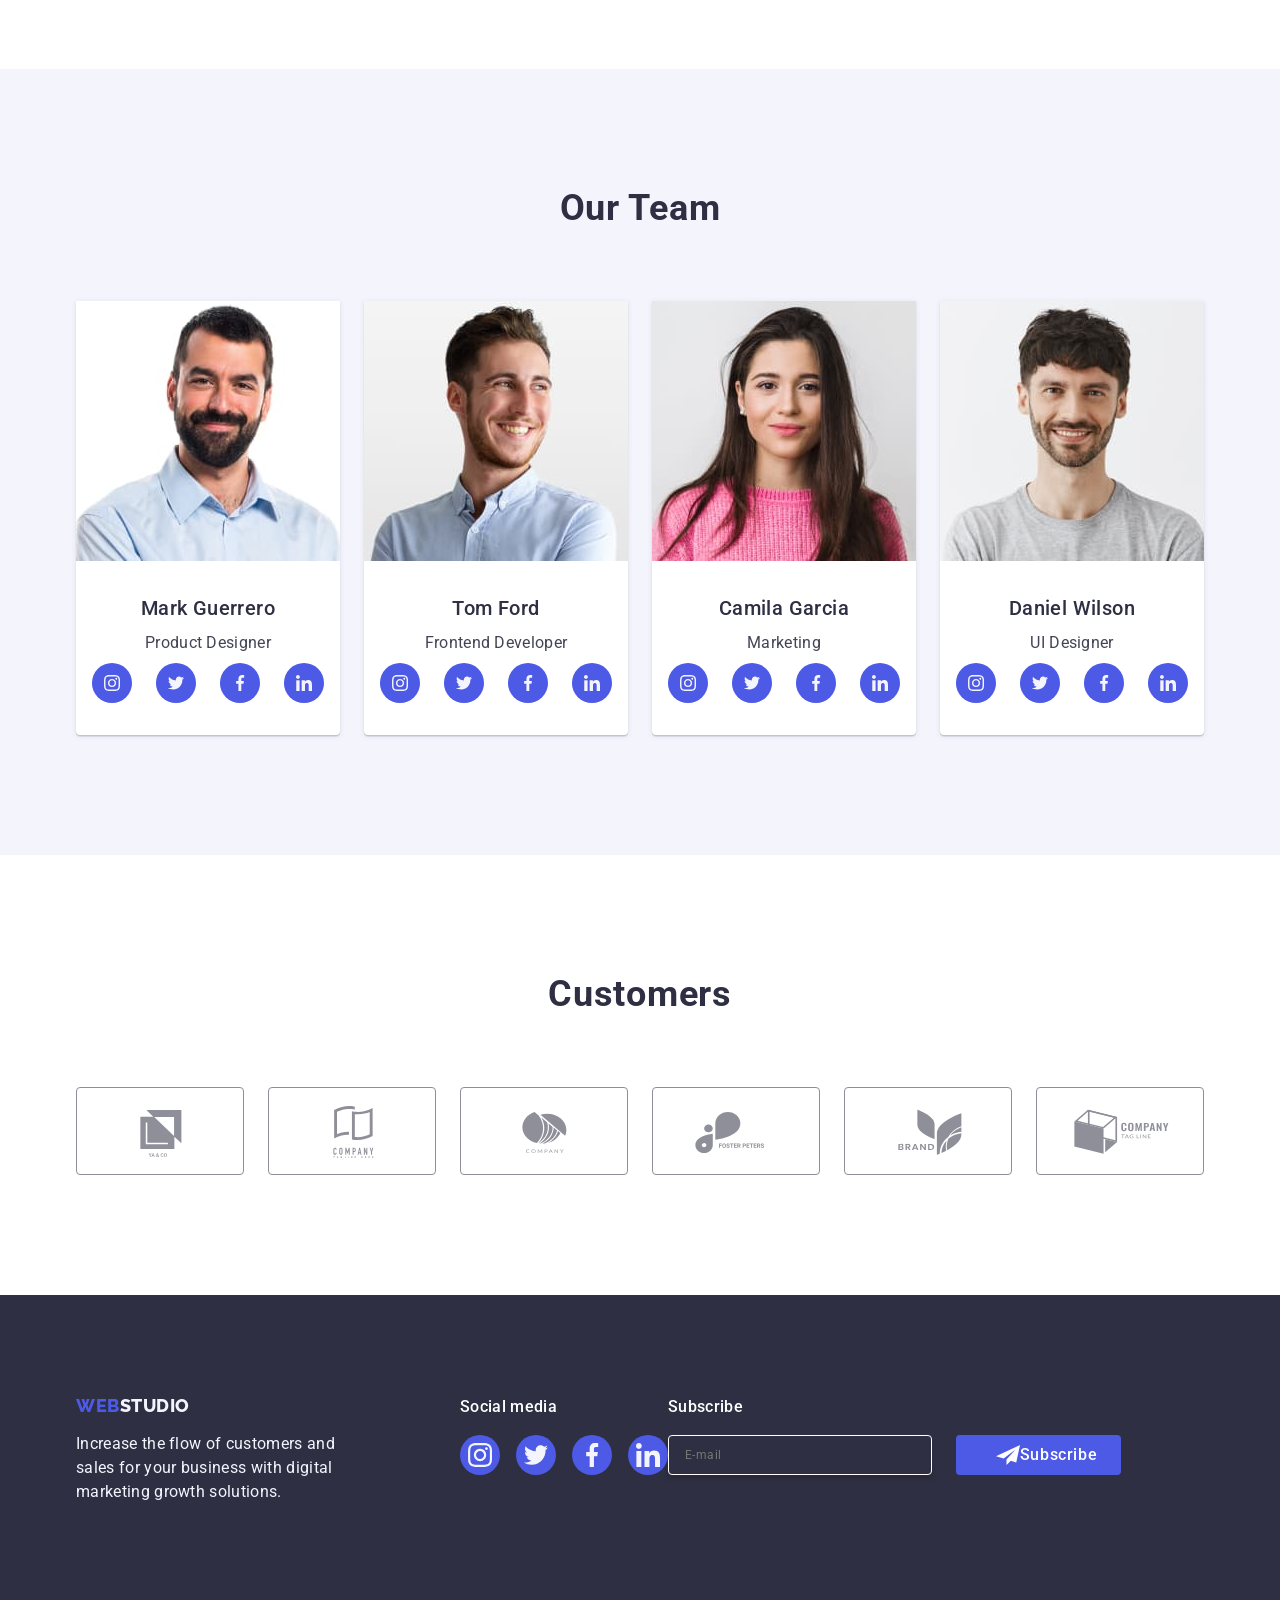
==== commit 46c4c565: "correct" ====
--- a/index.html
+++ b/index.html
@@ -631,7 +631,7 @@
               </svg>
             </div>
           </div>
-          <div class="review-form-wrapper">
+          <div class="review-form-field-wrapper">
             <label for="user-email" class="review-form-field-label"
               >Email</label
             >
--- a/css/styles.css
+++ b/css/styles.css
@@ -627,7 +627,7 @@
     color: var(--customers-color);
     margin-bottom: 4px;
   }
-  .review-form-wrapper {
+  .review-form-field-wrapper {
     margin-bottom: 8px;
   }
   .review-form-input-wrapper {
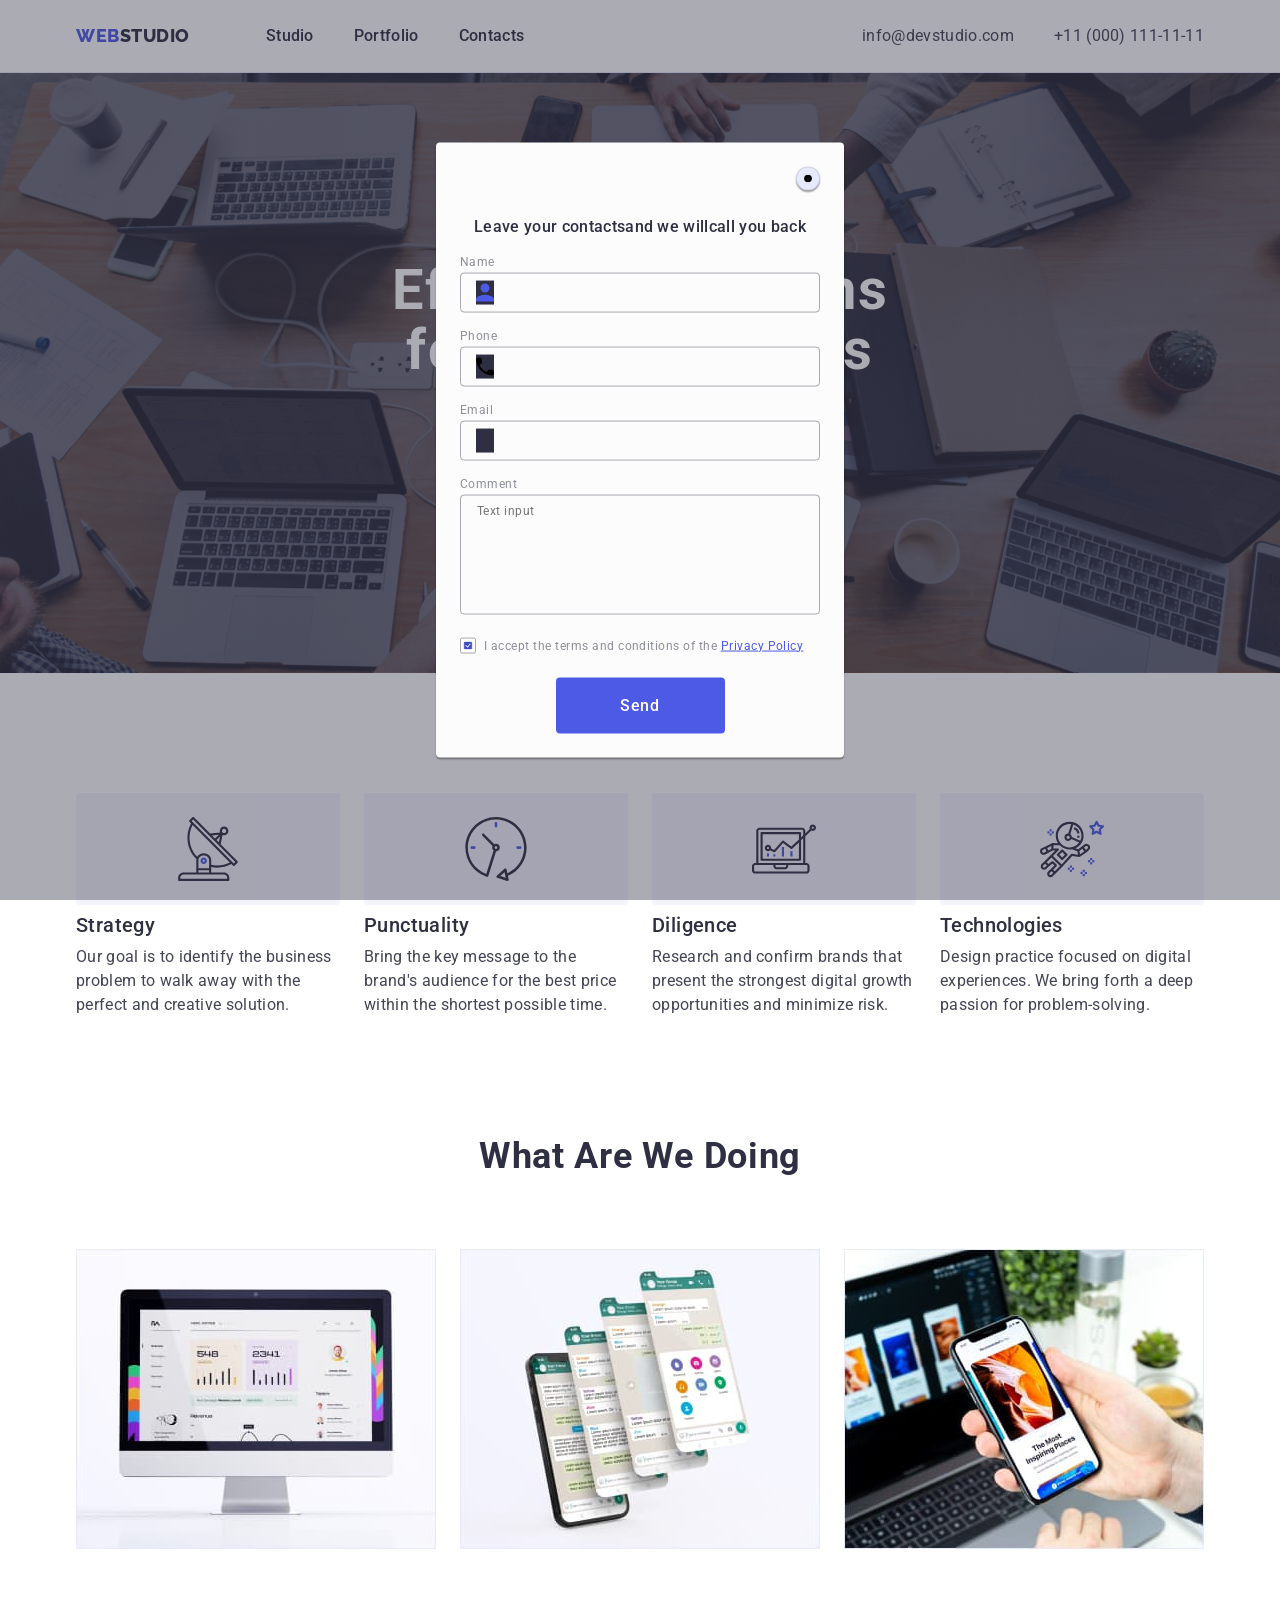
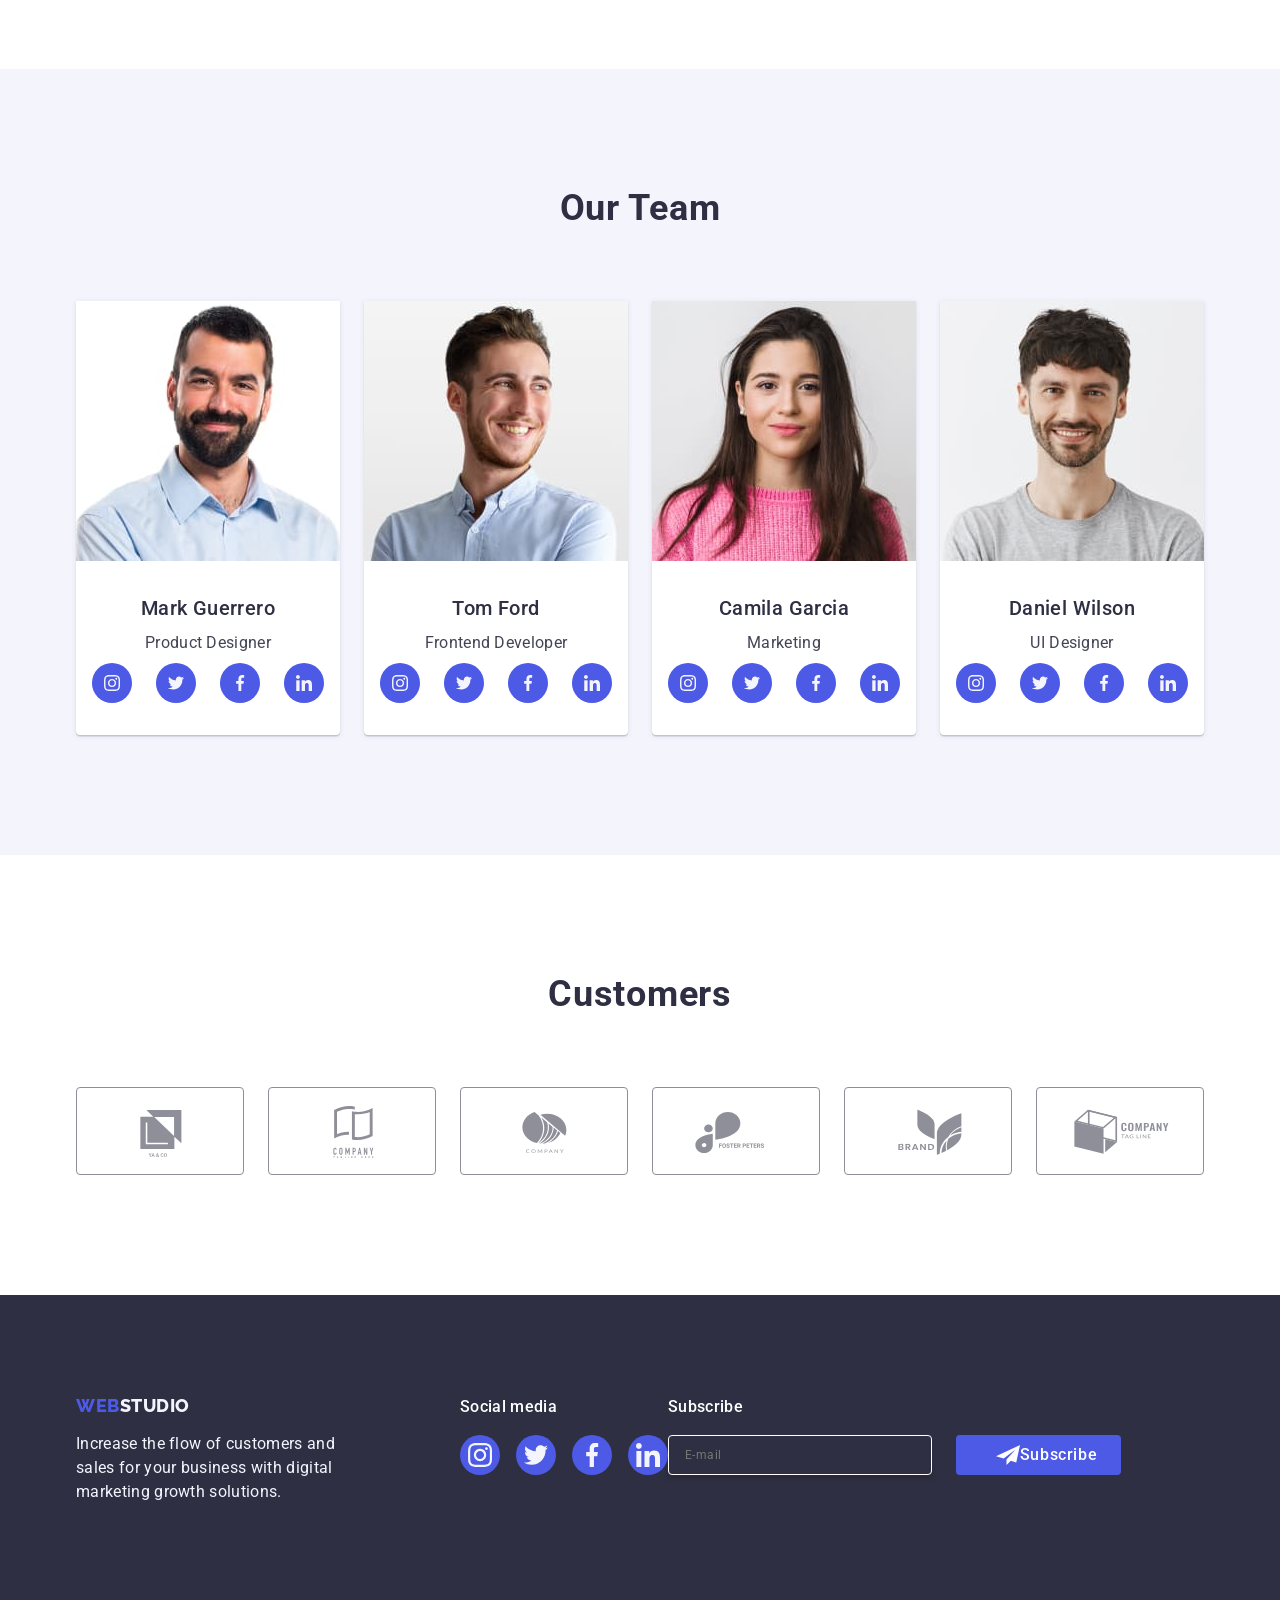
==== commit ff3f3b60: "correct mistakes" ====
--- a/index.html
+++ b/index.html
@@ -648,7 +648,7 @@
               </svg>
             </div>
           </div>
-          <div class="review-form-field-wrapper">
+          <div class="review-form-field-wrapper test">
             <label for="user-comment" class="review-form-field-label"
               >Comment</label
             >
--- a/css/styles.css
+++ b/css/styles.css
@@ -686,6 +686,10 @@
     border-color: #4D5AE5;
     outline: none;
   }
+
+  .test {
+    margin-bottom: 16px;
+  }
   .review-form-checkbox-label {
     font-size: 12px;
     font-weight: 400;
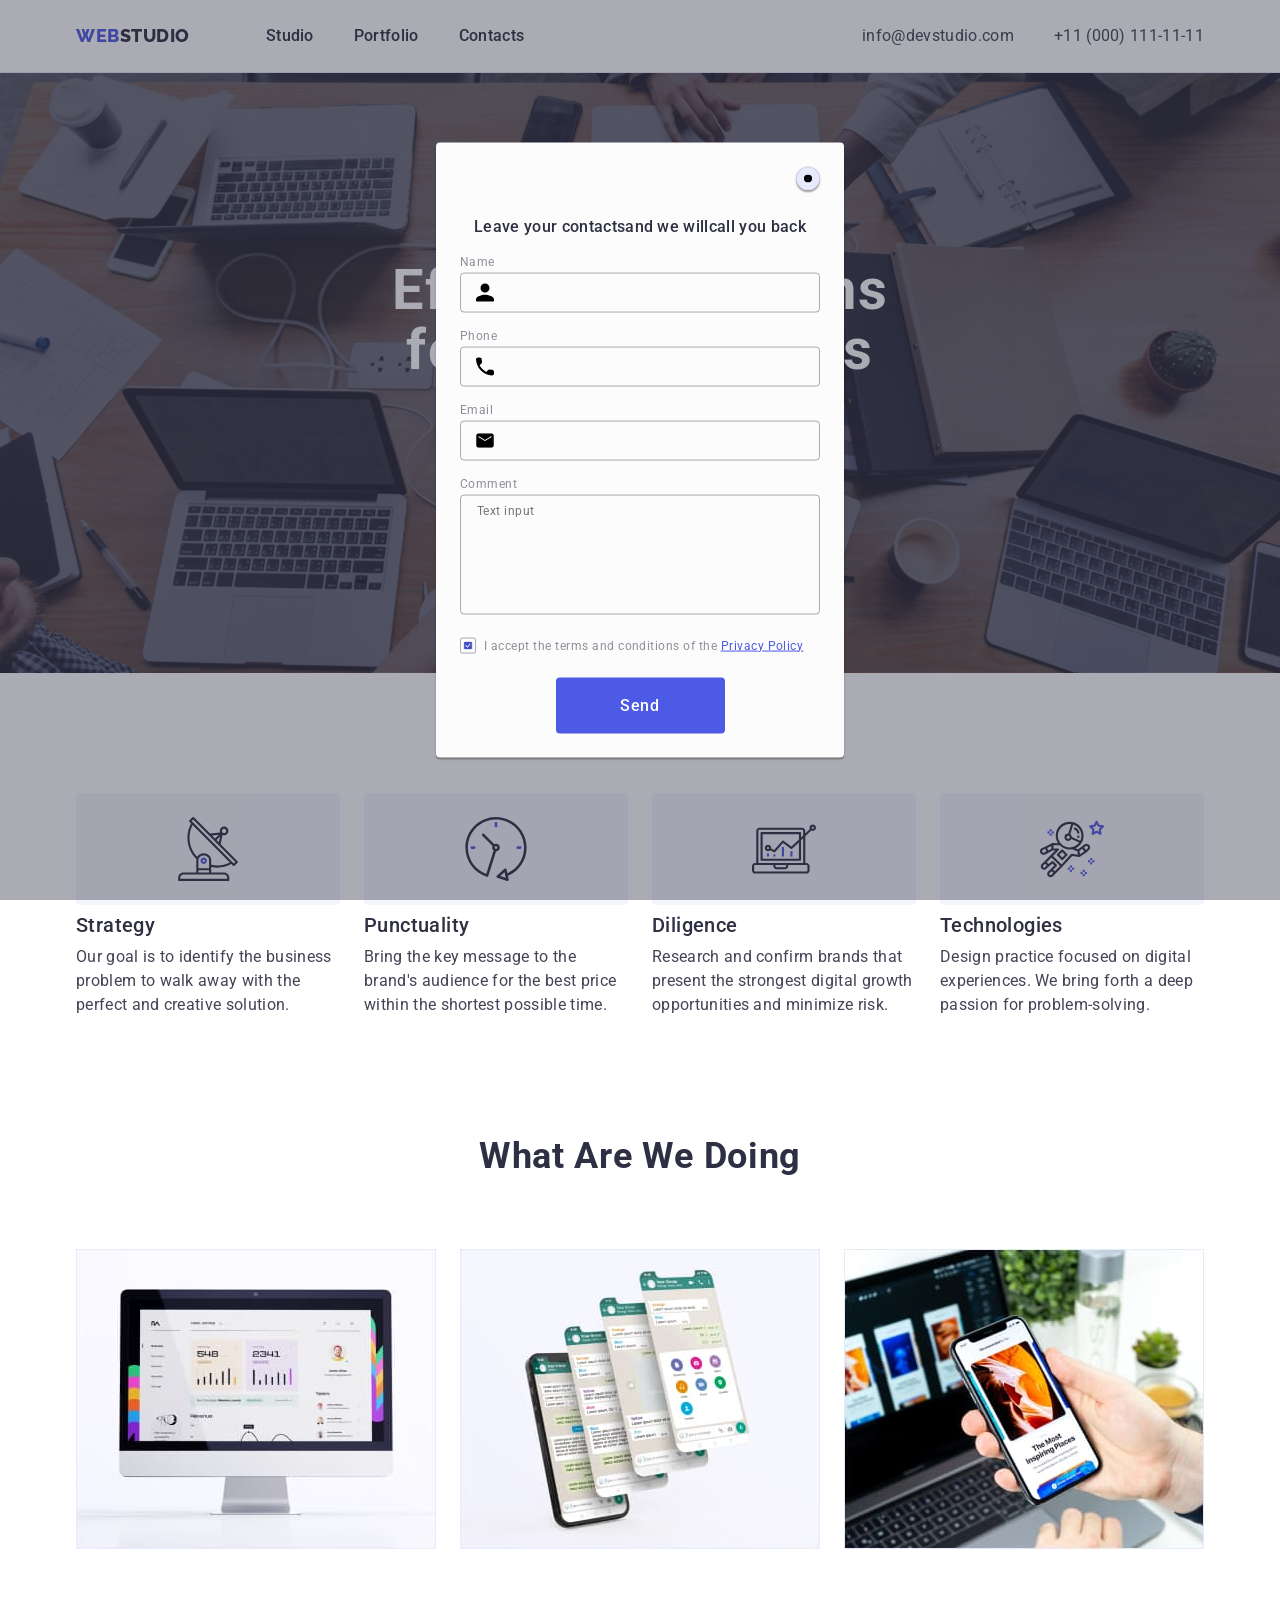
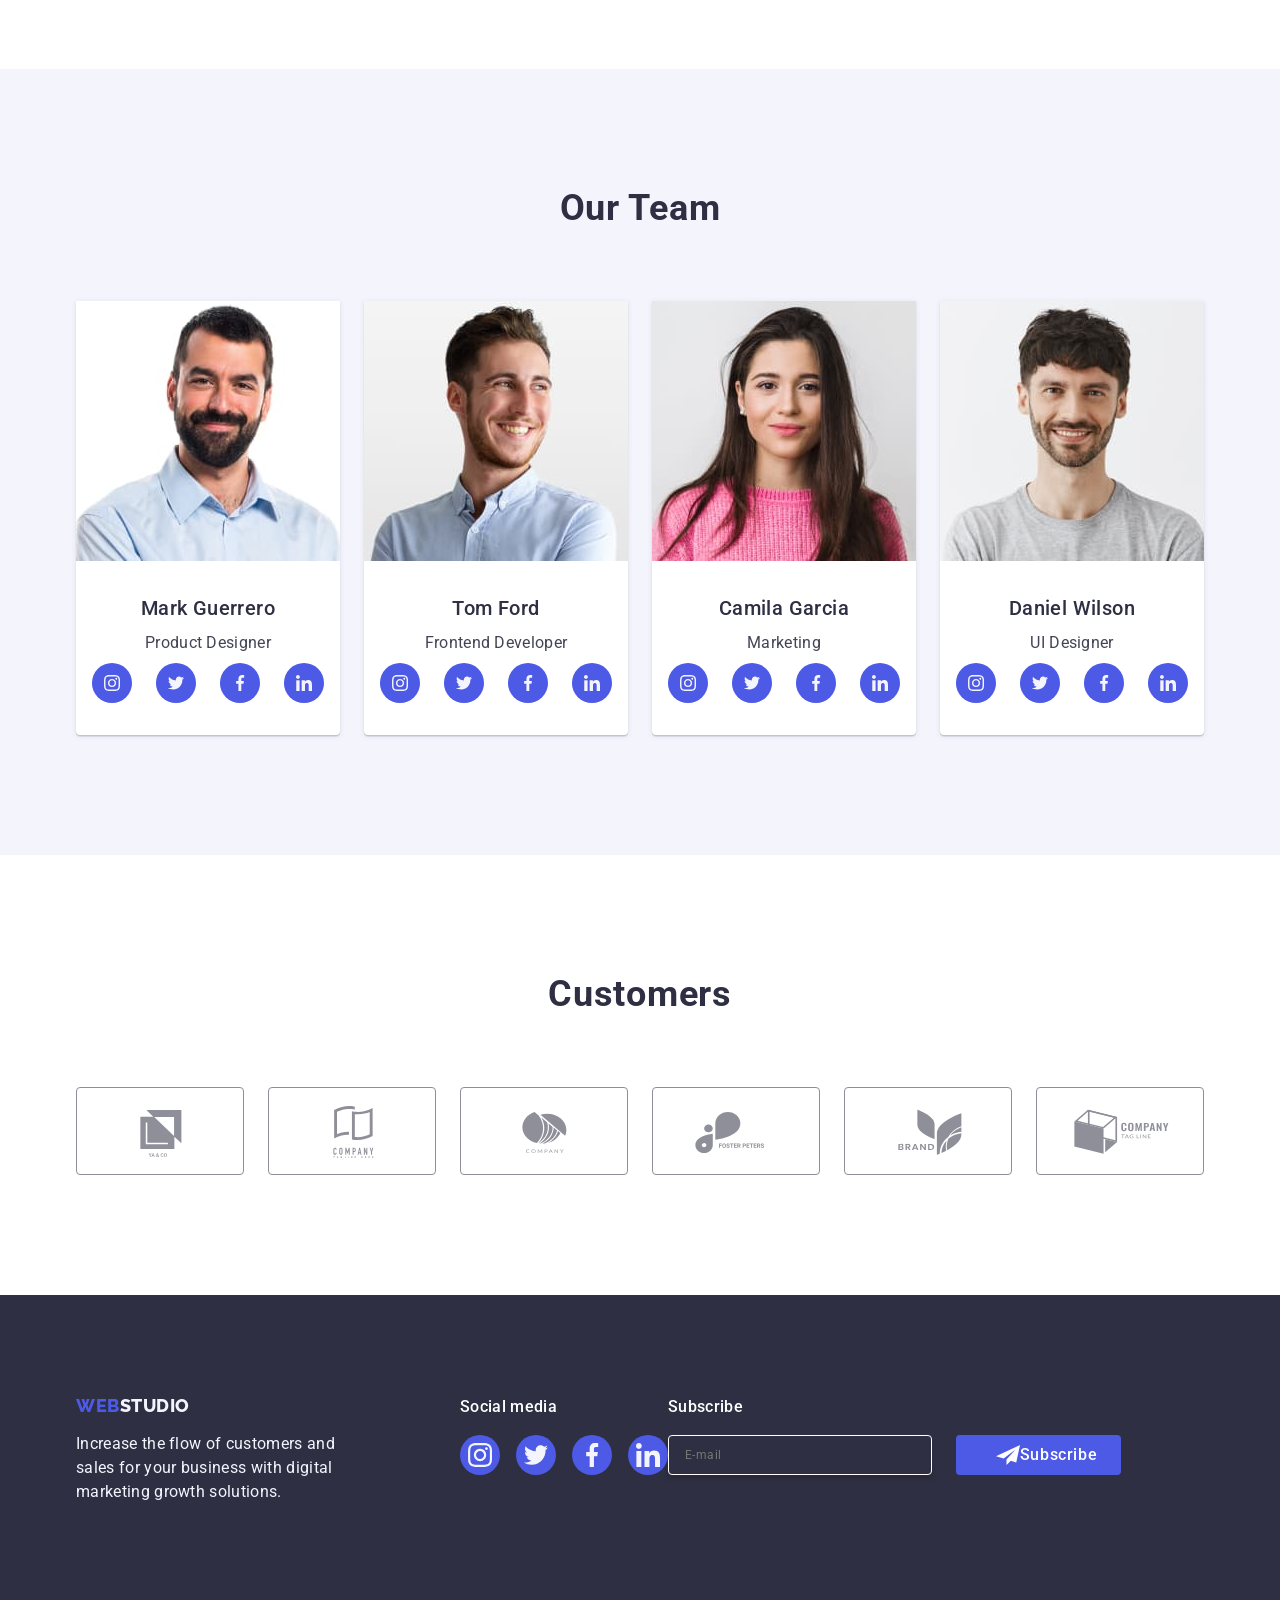
==== commit a43627bb: "corr" ====
--- a/index.html
+++ b/index.html
@@ -644,11 +644,11 @@
                 required
               />
               <svg class="review-form-fieled-icon" width="18" height="24">
-                <use href="./images/icons/symbol-defs.svg#con-emailsvg" />
+                <use href="./images/icons/symbol-defs.svg#icon-emailsvg" />
               </svg>
             </div>
           </div>
-          <div class="review-form-field-wrapper test">
+          <div class="review-form-field-wrapper review-form-field-wrapper-last">
             <label for="user-comment" class="review-form-field-label"
               >Comment</label
             >
--- a/css/styles.css
+++ b/css/styles.css
@@ -653,13 +653,13 @@
   }
   
   .review-form-fieled-icon {
+    color: #000000;
     position: absolute;
     top: 50%;
     left: 16px;
     transform: translateY(-50%);
     transition: border-color 250ms linear;
     stroke: transparent;
-    background-color: rgba(46, 47, 66, 1);
     transition: fill 250ms cubic-bezier(0.4, 0, 0.2, 1);
   }
   .review-form-input:focus + .review-form-fieled-icon {
@@ -687,7 +687,7 @@
     outline: none;
   }
 
-  .test {
+  .review-form-field-wrapper-last {
     margin-bottom: 16px;
   }
   .review-form-checkbox-label {
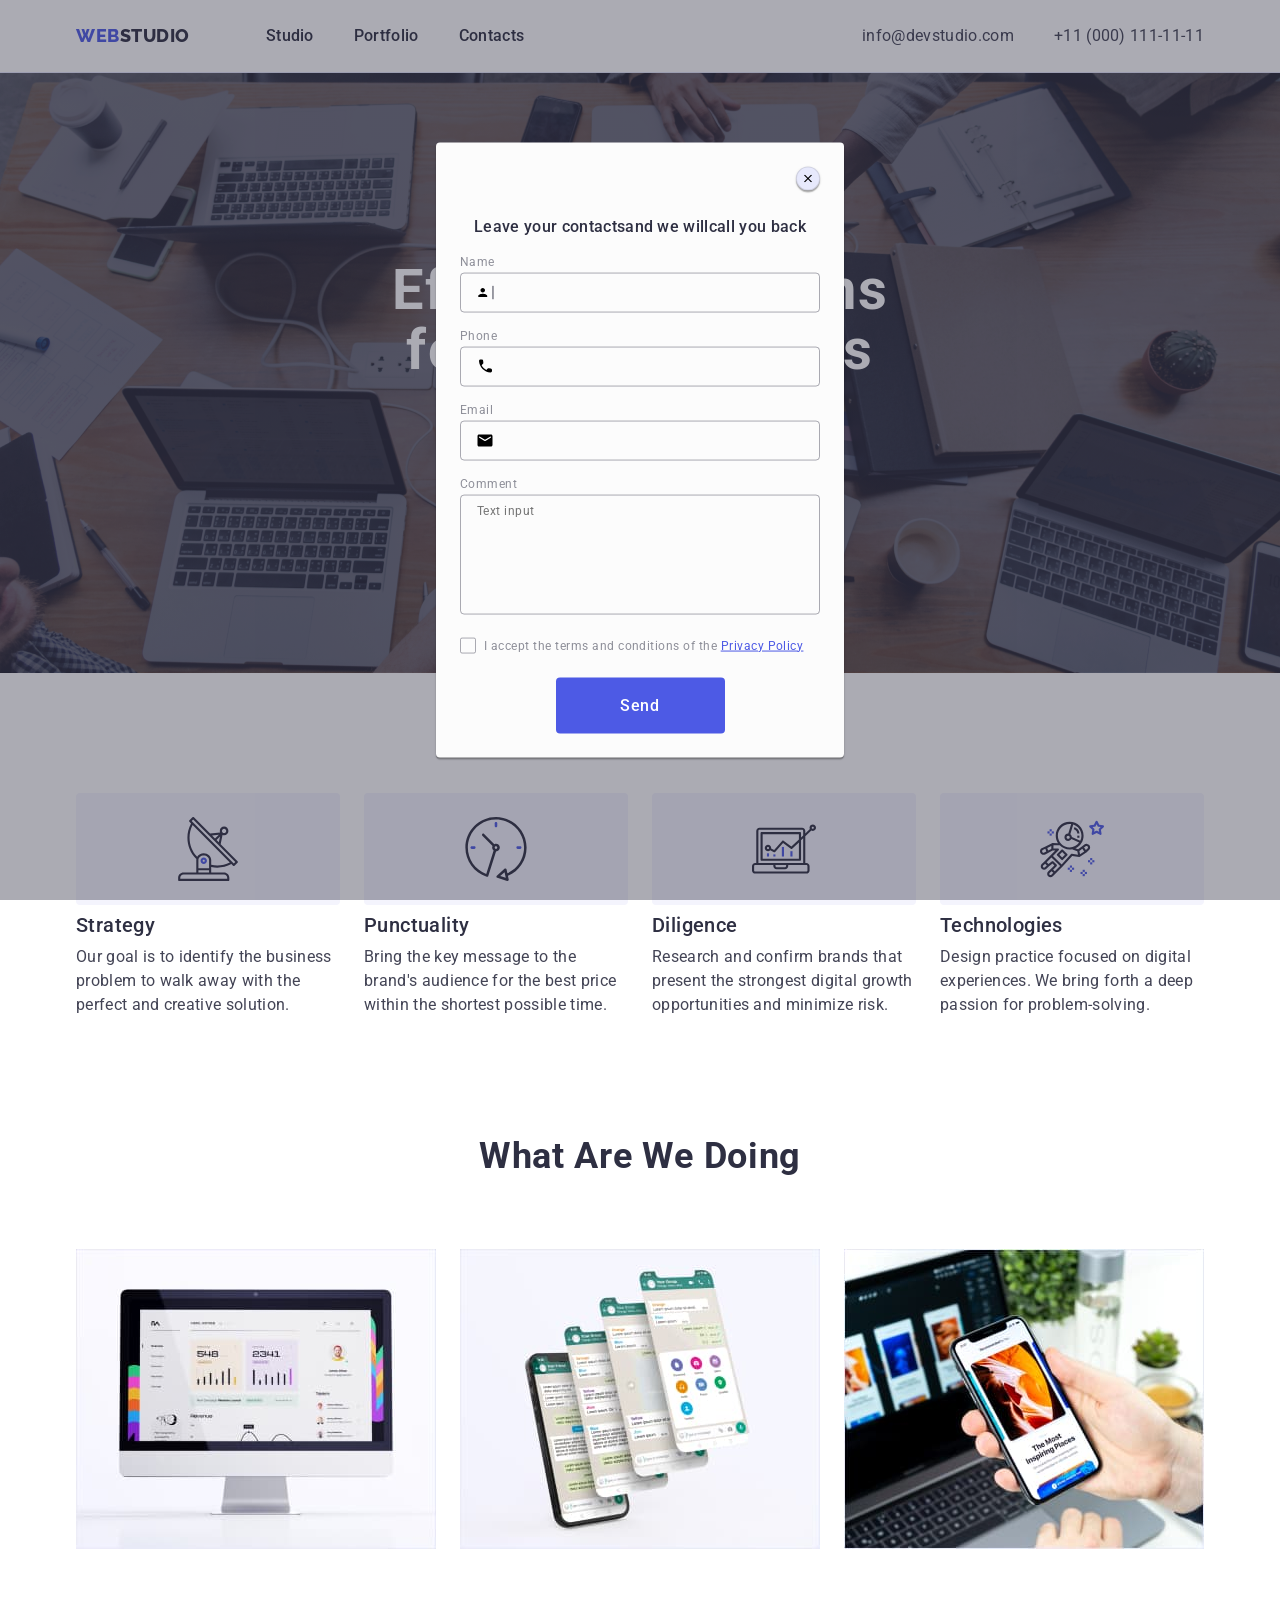
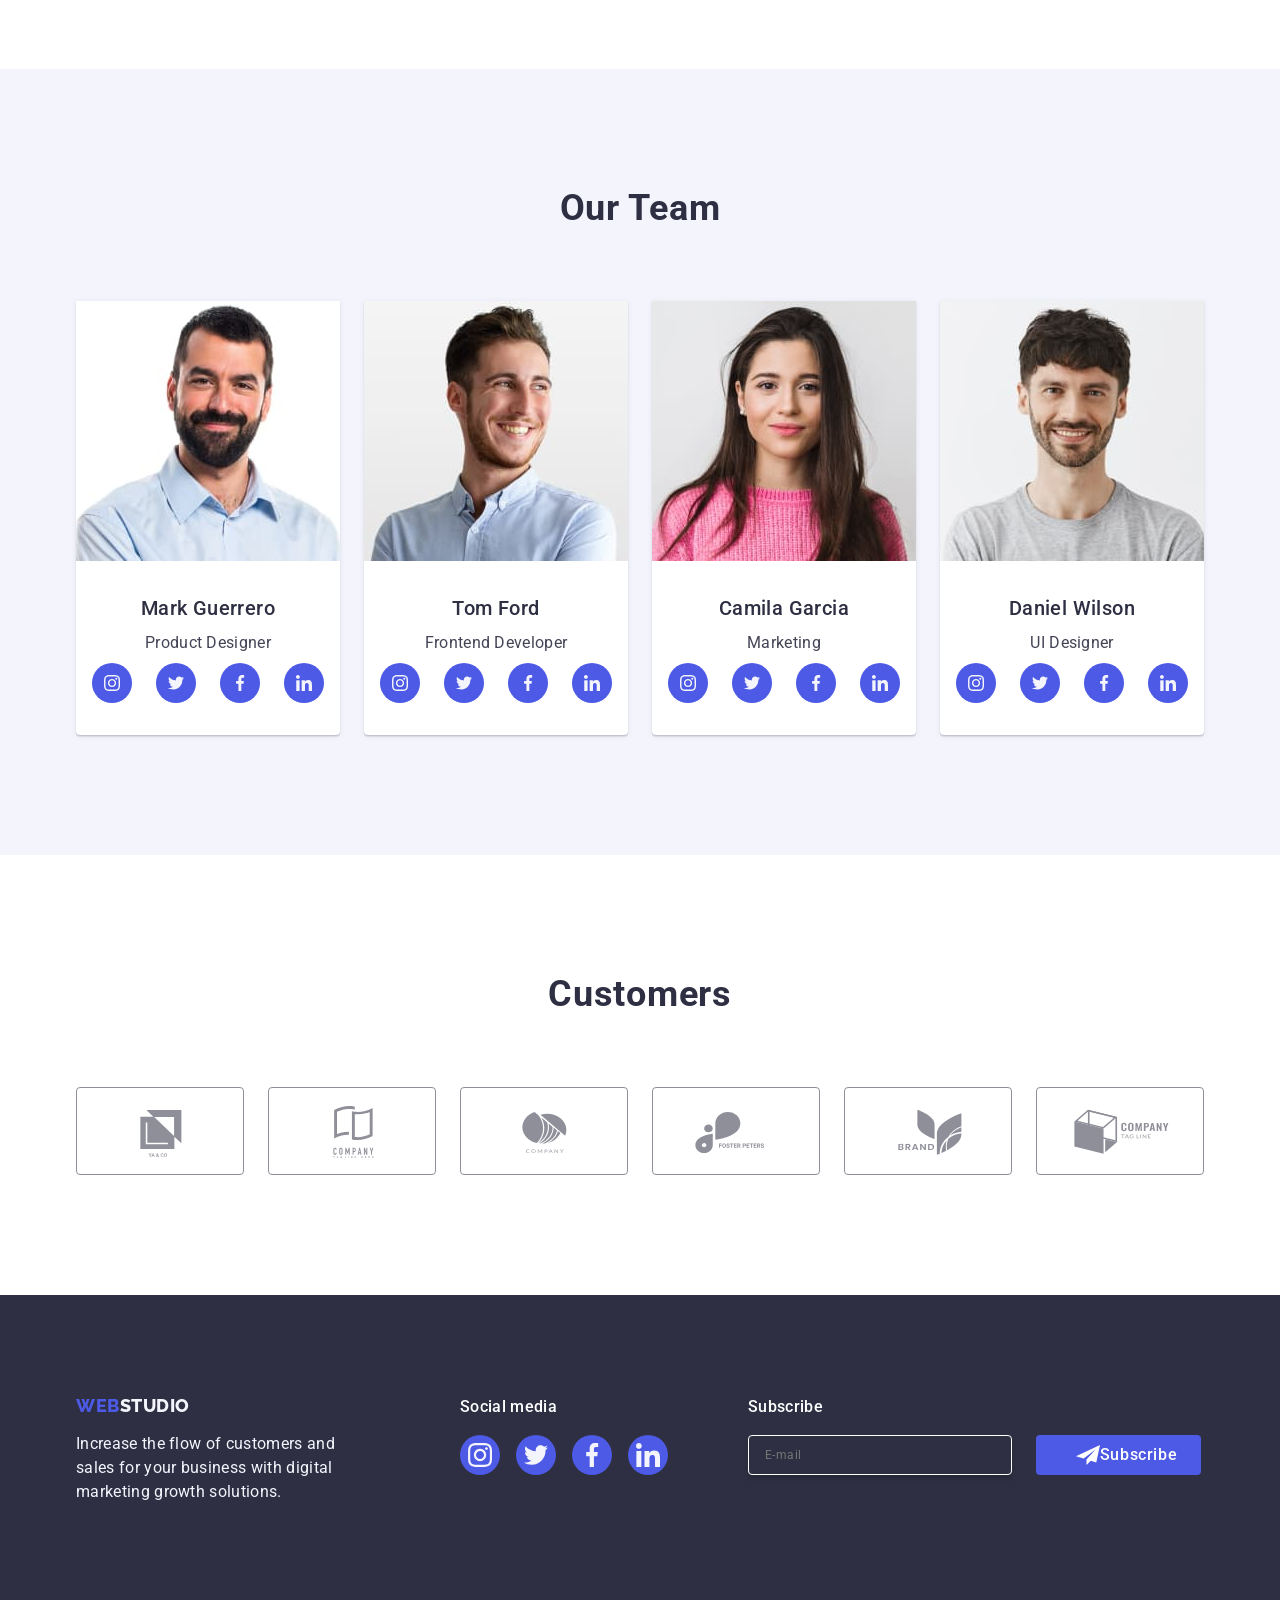
==== commit 5192dd6f: "modal-footer" ====
--- a/index.html
+++ b/index.html
@@ -588,7 +588,7 @@
             height="8"
             aria-label="close icon"
           >
-            <use href="./images/icons/symbol-defs.svg#icon-closesvg"></use>
+            <use href="./images/icons/symbol-defs.svg#icon-close"></use>
           </svg>
         </button>
         <p class="review-form-description">
@@ -608,7 +608,7 @@
                 required
               />
               <svg class="review-form-fieled-icon" width="18" height="24">
-                <use href="./images/icons/symbol-defs.svg#icon-avatarsvg" />
+                <use href="./images/icons/symbol-defs.svg#icon-avatar" />
               </svg>
             </div>
           </div>
@@ -627,7 +627,7 @@
                 required
               />
               <svg class="review-form-fieled-icon" width="18" height="24">
-                <use href="./images/icons/symbol-defs.svg#icon-phonesvg" />
+                <use href="./images/icons/symbol-defs.svg#icon-phone" />
               </svg>
             </div>
           </div>
@@ -644,7 +644,7 @@
                 required
               />
               <svg class="review-form-fieled-icon" width="18" height="24">
-                <use href="./images/icons/symbol-defs.svg#icon-emailsvg" />
+                <use href="./images/icons/symbol-defs.svg#icon-email" />
               </svg>
             </div>
           </div>
@@ -677,7 +677,7 @@
                   height="8"
                 >
                   <use
-                    href="./images/icons/symbol-defs.svg#icon-checkboxsvg"
+                    href="./images/icons/symbol-defs.svg#icon-checkbox"
                   ></use>
                 </svg> </span
               >I accept the terms and conditions of the
--- a/css/styles.css
+++ b/css/styles.css
@@ -259,6 +259,9 @@
   .container-employees {
     padding: 32px 0 32px;
   }
+  .social-container {
+    margin-right: 80px;
+  }
   .social-list {
     display: flex;
     justify-content: center;
@@ -494,6 +497,10 @@
     background-color: #31d0aa;
   }
 /*===========Subscribe===========*/
+.subscribe-container {
+  margin-right: 80px;
+}
+
 .subscribe-list {
   margin-bottom: 16px; 
   font-weight: 500; 
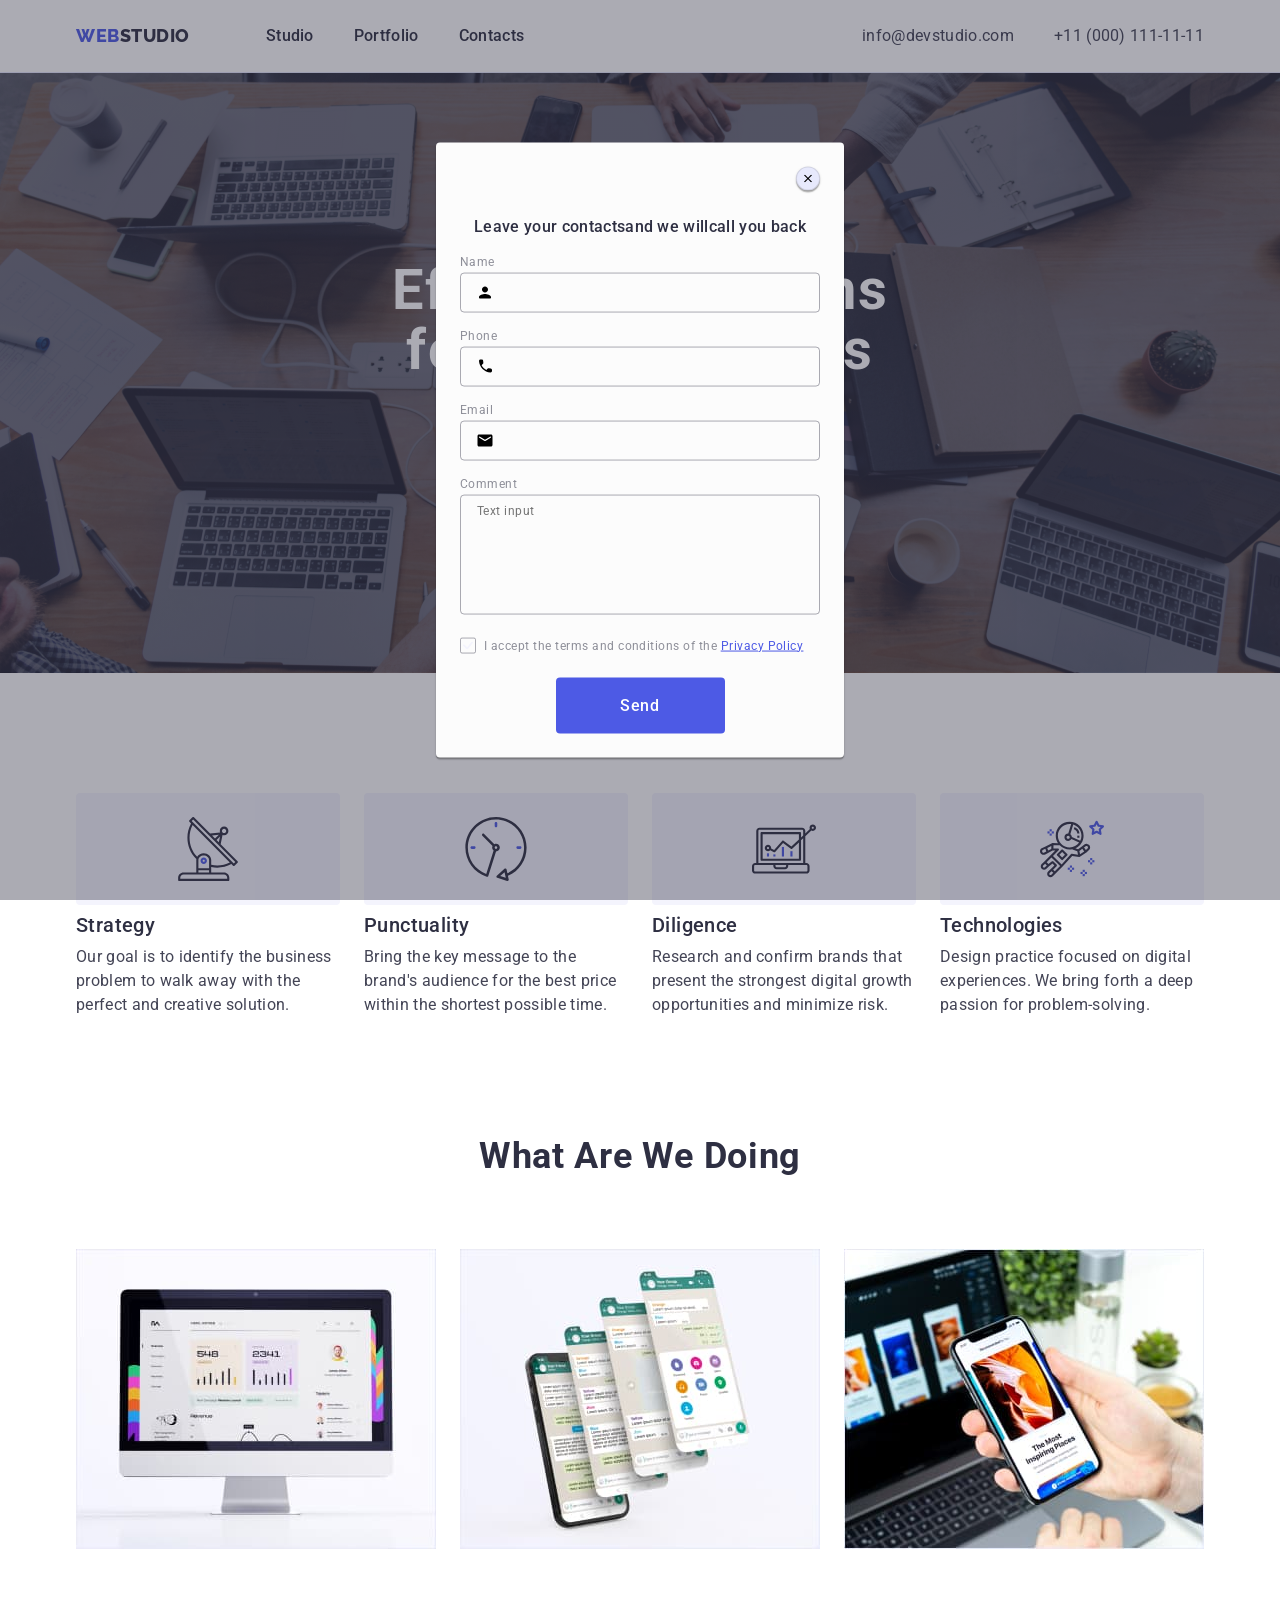
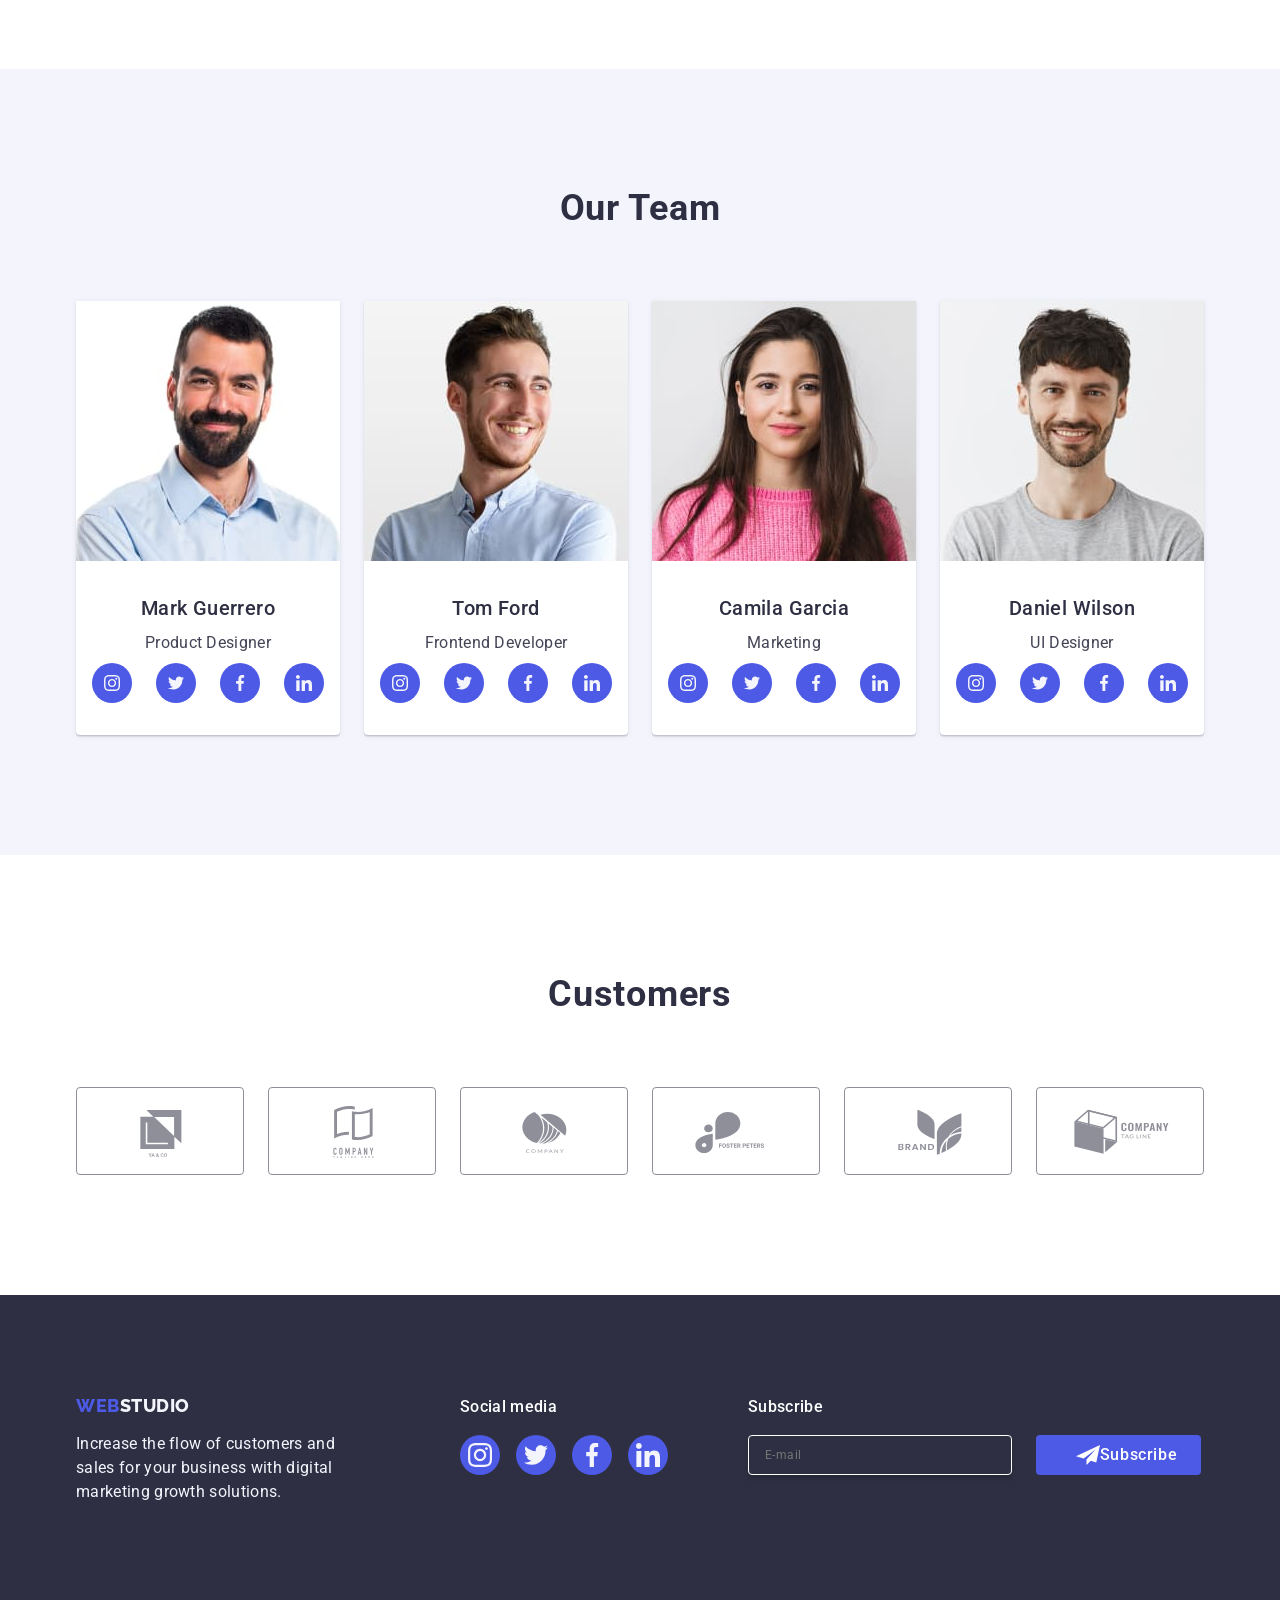
==== commit 3af038ea: "correct error backdrop" ====
--- a/index.html
+++ b/index.html
@@ -579,7 +579,7 @@
     </footer>
 
     <!-------Backdrop--------->
-    <div class="backdrop">
+    <div class="backdrop is-open">
       <div class="modal">
         <button class="modal-close-btn" type="button">
           <svg
--- a/css/styles.css
+++ b/css/styles.css
@@ -560,6 +560,14 @@
     height: 100%;
     background-color: rgba(46, 47, 66, 0.4);
     transition:  opacity 250ms cubic-bezier(0.4, 0, 0.2, 1), visibility 250ms cubic-bezier(0.4, 0, 0.2, 1);
+    opacity: 0;
+    visibility: hidden;
+    pointer-events: none;
+  }
+  .backdrop.is-open {
+    opacity: 1;
+    visibility: visible;
+    pointer-events: auto;
   }
   /*=========== Modal window styles =========== */
   .modal {
